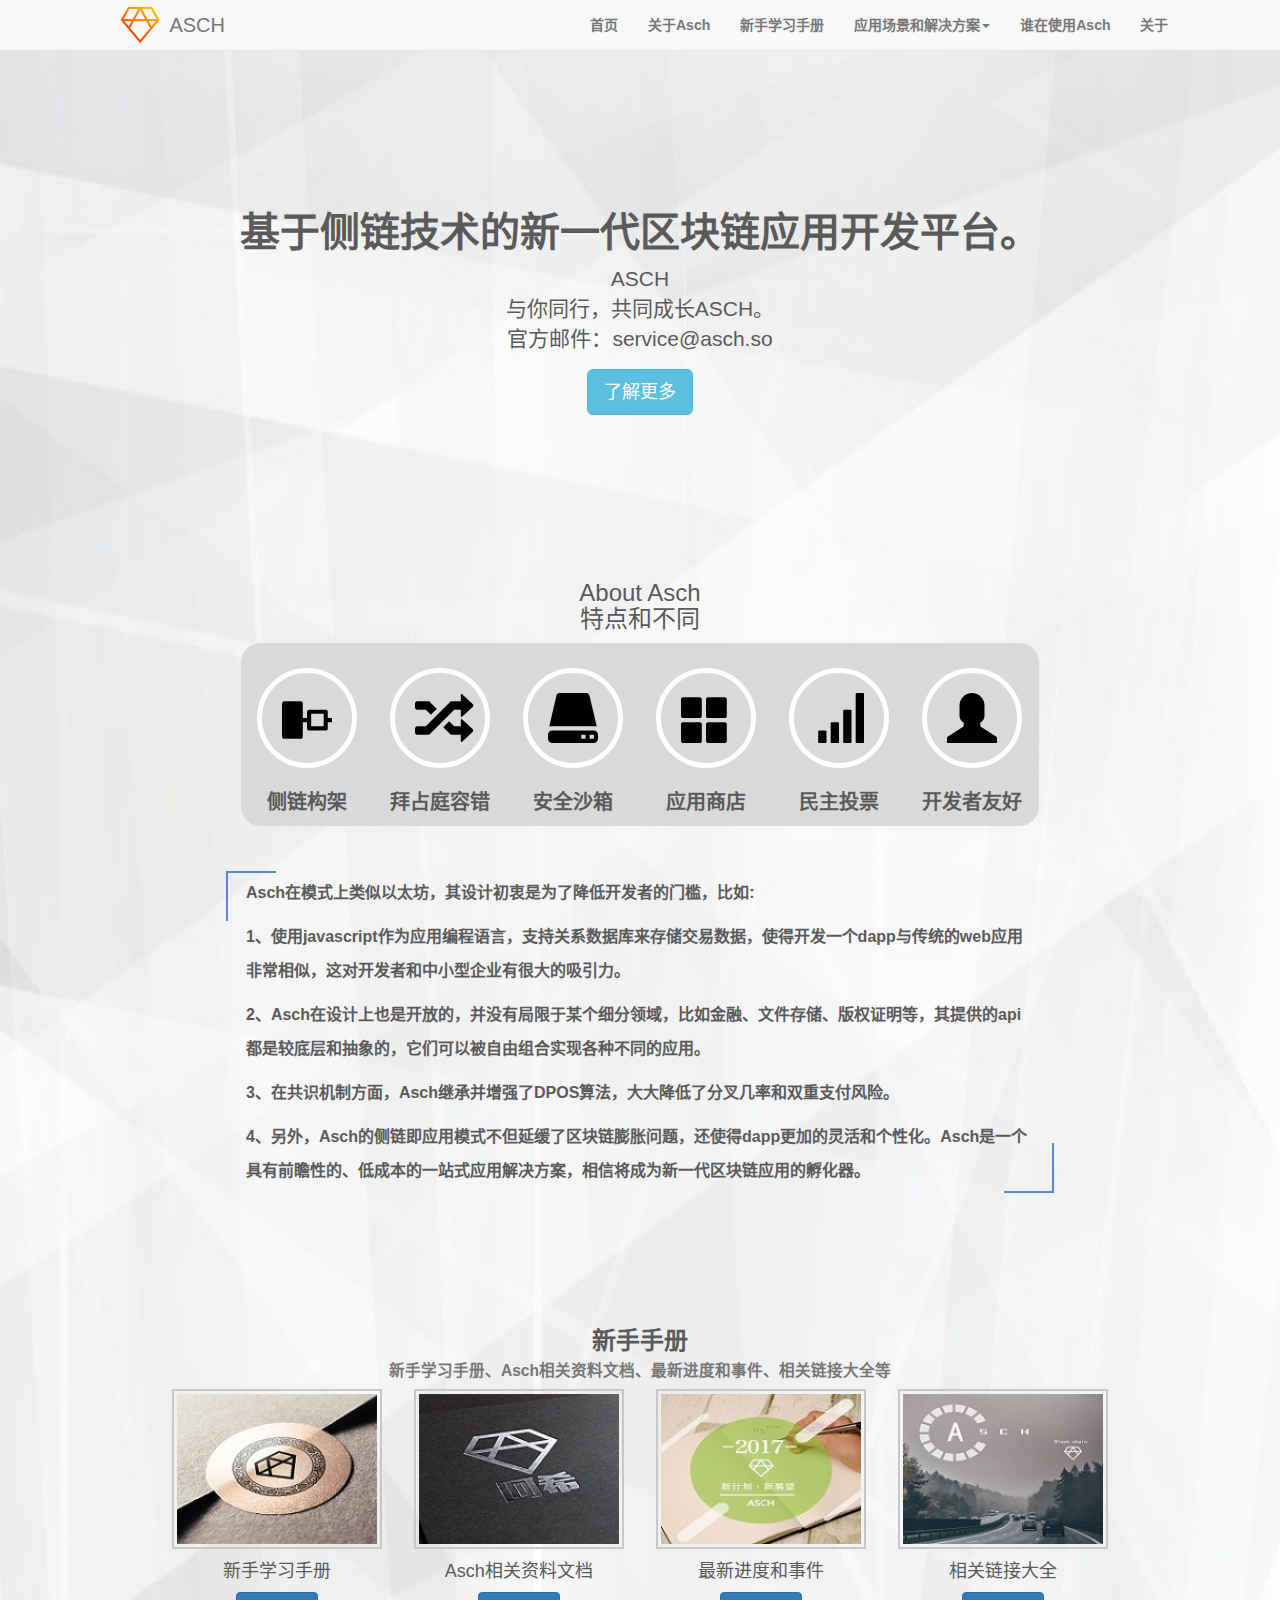
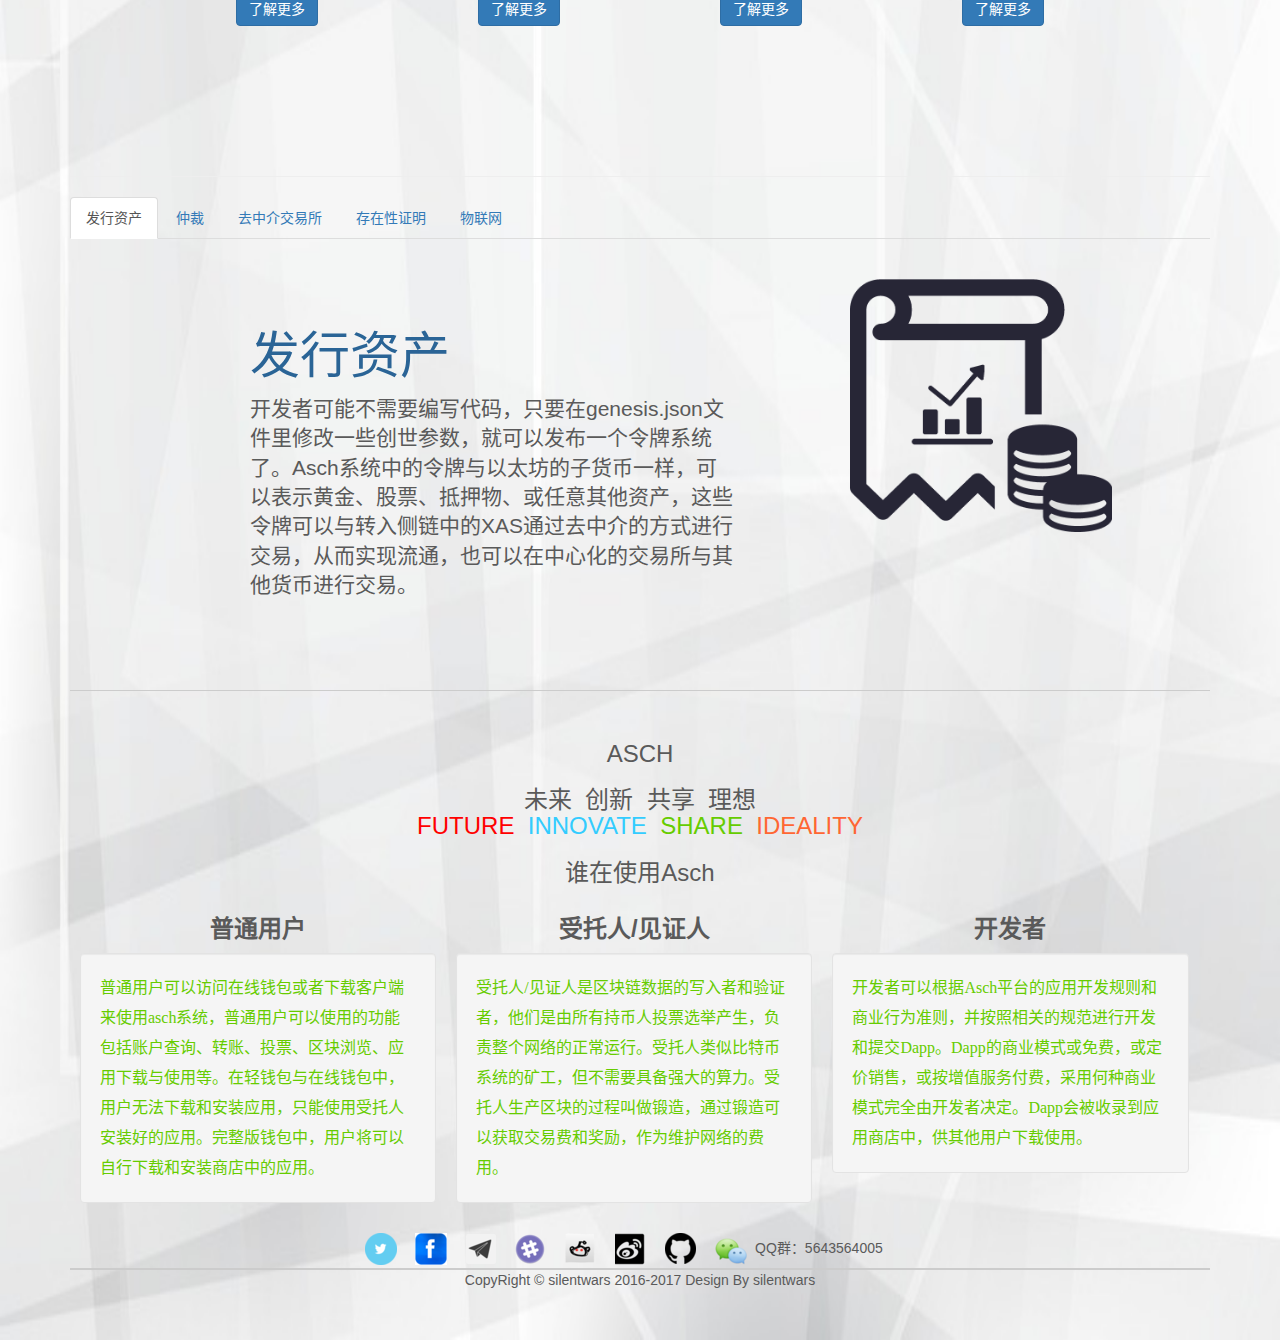
==== index.html @ 8ae9f94c "d" ====
<!DOCTYPE html>
<html lang="zh-CN">
<head>
	<meta charset="utf-8">
	<meta http-equiv="X-UA-Compatible" content="IE=edge">
	<!-- 上述3个meta标签*必须*放在最前面，任何其他内容都*必须*跟随其后！ -->
	<title>ASCH</title>

	<!-- Bootstrap -->
	<link href="css/bootstrap.min.css" rel="stylesheet">
	<link rel="stylesheet" type="text/css" href="css/mains.css">

	<!-- HTML5 shim and Respond.js for IE8 support of HTML5 elements and media queries -->
	<!-- WARNING: Respond.js doesn't work if you view the page via file:// -->
      <!--[if lt IE 9]>
      <script src="js/html5shiv.min.js"></script>
      <script src="js/respond.min.js"></script>
      <![endif]-->
      <body>
      	<!--顶部导航-->
      	<nav class="navbar navbar-default navbar-fixed-top" role="navigation" id="menu-nav">
      		<div class="container">
      			<div class="navbar-header">
      				<button type="button" class="navbar-toggle" data-toggle="collapse" data-target=".navbar-collapse">
      					<span class="sr-only">切换导航</span>
      					<span class="icon-bar"></span>
      					<span class="icon-bar"></span>
      					<span class="icon-bar"></span>
      				</button>
      				<a class="navbar-brand" href="#"><span>ASCH</span></a>
      			</div>
      			<div class="navbar-collapse collapse">
      				<ul class="nav navbar-nav pull-left">
      					<li><a href="#home-page">首页</a></li>
      					<li><a href="#about-Asch">关于Asch</a></li>
      					<li><a href="#works">新手学习手册</a></li>
      					<li class="dropdown" id="demo-navbar">
      						<a href="#" class="dropdown-toggle" data-toggle="dropdown">应用场景和解决方案<span class="caret"></span></a>
      						<ul class="dropdown-menu" role="menu">
      							<li><a href="#tab-assets" data-tab="tab-assets">发行资产</a></li>
      							<li><a href="#tab-arbitration" data-tab="tab-arbitration">仲裁</a></li>
      							<li><a href="#tab-exchange" data-tab="tab-exchange">去中介交易所</a></li>
      							<li><a href="#tab-proof" data-tab="tab-proof">存在性证明</a></li>
                    <li><a href="#tab-things" data-tab="tab-things">物联网</a></li>
      						</ul>
      					</li>
      					<li><a href="#contact">谁在使用Asch</a></li>
      					<li><a style="cursor: pointer;" class="modal" data-target="#about-modal" data-toggle="modal">关于</a></li>
      				</ul>
      			</div>
      		</div>
      	</nav>

      	<div class="jumbotron" id="home-page">
      		<h1 style="font-size: 40px;font-weight: bold;">基于侧链技术的新一代区块链应用开发平台。</h1>
      		<p>ASCH<br>与你同行，共同成长ASCH。<br>官方邮件：service@asch.so</p>
      		<p><a class="btn btn-lg btn-info" href="Asch document data.html" role="button">了解更多</a></p>
      	</div>

      	<div class="container summary">
      		<!--about me-->
      		<div class="about_Asch" id="about-Asch">
      			<h3>About Asch<br>特点和不同</h3>
      			<div class="row row_style">
      				<div style="height: 25px"></div>
      				<div class="col-md-2">
      					<div class="gly">
      						<a class="gly_icon" class="modal" data-target="#about-side-chain" data-toggle="modal">
      							<span class="glyphicon  glyphicon-object-align-horizontal"></span>
      						</a>
      					</div>
      					<p class="explain_left">侧链构架</p>
      				</div>
      				<div class="col-md-2">
      					<div class="gly">
      						<a class="gly_icon" class="modal-modal" data-target="#about-wrong" data-toggle="modal" >
      							<span class="glyphicon glyphicon-random"></span>
      						</a>
      					</div>
      					<p class="explain_left">拜占庭容错</p>
      				</div>
      				<div class="col-md-2">
      					<div class="gly">
      						<a class="gly_icon" class="modal-modal" data-target="#about-sandbox" data-toggle="modal">
      							<span class="glyphicon  glyphicon-hdd"></span>
      						</a>
      					</div>
      					<p class="explain_left">安全沙箱</p>
      				</div>

      				<div class="col-md-2">
      					<div class="gly">
      						<a class="gly_icon" class="modal-modal" data-target="#about-store" data-toggle="modal">
      							<span class="glyphicon  glyphicon-th-large"></span>
      						</a>
      					</div>
      					<p class="explain_left">应用商店</p>
      				</div>
              <div class="col-md-2">
                <div class="gly">
                  <a class="gly_icon" class="modal-modal" data-target="#about-vote" data-toggle="modal">
                    <span class="glyphicon  glyphicon-signal"></span>
                  </a>
                </div>
                <p class="explain_left">民主投票</p>
              </div>
              <div class="col-md-2">
                <div class="gly">
                  <a class="gly_icon" class="modal-modal" data-target="#about-friend" data-toggle="modal">
                    <span class="glyphicon  glyphicon-user "></span>
                  </a>
                </div>
                <p class="explain_left">开发者友好</p>
              </div>
      			</div>
      			<div class="row">
                        <div id="about_Asch_info" class="col-md-12">
                      <p>Asch在模式上类似以太坊，其设计初衷是为了降低开发者的门槛，比如:</p>
                      <p>1、使用javascript作为应用编程语言，支持关系数据库来存储交易数据，使得开发一个dapp与传统的web应用非常相似，这对开发者和中小型企业有很大的吸引力。</p>
                      <p>2、Asch在设计上也是开放的，并没有局限于某个细分领域，比如金融、文件存储、版权证明等，其提供的api都是较底层和抽象的，它们可以被自由组合实现各种不同的应用。</p><p>3、在共识机制方面，Asch继承并增强了DPOS算法，大大降低了分叉几率和双重支付风险。</p>
                      <p>4、另外，Asch的侧链即应用模式不但延缓了区块链膨胀问题，还使得dapp更加的灵活和个性化。Asch是一个具有前瞻性的、低成本的一站式应用解决方案，相信将成为新一代区块链应用的孵化器。</p>
                         </div>
                   </div>      			
             </div>


             <div class="row clearfix" id="works">
               <div class="row_p">
                    <h3 class="text-center" style="font-weight: bold;">新手手册<br><small style="font-weight: bold;">新手学习手册、Asch相关资料文档、最新进度和事件、相关链接大全等</small></h3>
              </div>

              <div class="col-md-3">
                    <div class="showLink">
                         <div class="showLink_shadow">
                              <p class="showLink_box_title">新手学习手册</p>
                              <span class="showLink_box_icon">
                                   <a href="#" target="_blank">
                                        <img src="image/demo-link.png" />
                                  </a>
                            </span>					
                      </div>
                      <img class="showLink_img" src="image/box012.jpg" alt="chrome" />
                </div>				
                <h4>新手学习手册</h4>
                <p><a class="btn btn-primary" href="#" role="button" target="_blank">了解更多</a></p>
          </div>

          <div class="col-md-3">
              <div class="showLink">
                   <div class="showLink_shadow">
                        <p class="showLink_box_title">Asch相关资料文档</p>
                        <span class="showLink_box_icon">
                             <a href="#" target="_blank">
                                  <img src="image/demo-link.png" />
                            </a>
                      </span>					
                </div>
                <img class="showLink_img" src="image/box02.jpg" alt="chrome" />
          </div>				
          <h4>Asch相关资料文档</h4>

          <p><a class="btn btn-primary" href="#" role="button" target="_blank">了解更多</a></p>
    </div>
    <div class="col-md-3">
        <div class="showLink">
             <div class="showLink_shadow">
                  <p class="showLink_box_title">最新进度和事件</p>
                  <span class="showLink_box_icon">
                       <a href="#" target="_blank">
                            <img src="image/demo-link.png" />
                      </a>
                </span>                             
          </div>
          <img class="showLink_img" src="image/box03.jpg" alt="chrome" />
    </div>                        
    <h4>最新进度和事件</h4>
    <p><a class="btn btn-primary" href="#" role="button" target="_blank">了解更多</a></p>
</div>


<div class="col-sm-3">
  <div class="showLink">
       <div class="showLink_shadow">
            <p class="showLink_box_title">相关链接大全</p>
            <span class="showLink_box_icon">
                 <a href="#" target="_blank">
                      <img src="image/demo-link.png" />
                </a>
          </span>					
    </div>
    <img class="showLink_img" src="image/box04.jpg" alt="chrome" />
</div>				
<h4>相关链接大全</h4>
<p><a class="btn btn-primary" href="#" role="button" target="_blank">了解更多</a></p>
</div>
</div>
<hr class="divider">

<!--标签页-->
<ul class="nav nav-tabs" role="tablist" id="feature-tab">
   <li class="active"><a href="#tab-assets" role="tab" data-toggle="tab">发行资产</a></li>
   <li><a href="#tab-arbitration" role="tab" data-toggle="tab">仲裁</a></li>
   <li><a href="#tab-exchange" role="tab" data-toggle="tab">去中介交易所</a></li>
   <li><a href="#tab-proof" role="tab" data-toggle="tab">存在性证明</a></li>
   <li><a href="#tab-things" role="tab" data-toggle="tab">物联网</a></li>
</ul>

<div class="tab-content">
   <div class="tab-pane active" id="tab-assets">
        <div class="row feature">
             <div class="col-md-5  col-md-offset-2 feature">
                  <h2 class="feature-heading">发行资产<span
                       class="text-muted"></span></h2>
                       <p class="lead">开发者可能不需要编写代码，只要在genesis.json文件里修改一些创世参数，就可以发布一个令牌系统了。Asch系统中的令牌与以太坊的子货币一样，可以表示黄金、股票、抵押物、或任意其他资产，这些令牌可以与转入侧链中的XAS通过去中介的方式进行交易，从而实现流通，也可以在中心化的交易所与其他货币进行交易。</p>
                 </div>
                 <div class="col-md-3 col-md-offset-1">
                       <img  class="feature-image img-responsive" src="image/assets.png" alt="assets">
                 </div>
           </div>
     </div>
     <div class="tab-pane" id="tab-arbitration">
       <div class="row feature">
            <div class="col-md-3  col-md-offset-2">
                 <img  class="feature-image img-responsive" src="image/arbitration.png" alt="arbitration">
           </div>
           <div class="col-md-5  col-md-offset-1 feature">

                 <h2 class="feature-heading">仲裁<span class="text-muted"></span>
                 </h2>

                 <p class="lead">假设一个买家想跟一个不认识的人进行交易，一般情况下如果交易顺利进行的话，双方都不希望有第三方介入，但是如果某个环节出了问题，比如买家对商品不满意时，他们就希望有一个中间人来做调解。这个中间人可能会要求买卖双方出示一些证据，然后做出判决，比如把钱退还一部分给买家。Asch系统提供的多重签名系列接口可以帮助开发者完成此类应用。</p>
           </div>
     </div>
</div>
<div class="tab-pane" id="tab-exchange">
 <div class="row feature">
      <div class="col-md-5 col-md-offset-2">
           <h2 class="feature-heading">去中介交易所<span class="text-muted"></span></h2>
           <p class="lead">根据是否支持法币，可以分为两种程度的去中介。如果不支持法币，可以实现完全的去中介，如果支持法币，则只能实现半去中介，即法币通过网关出入，但交易信息公开。 完全的去中介交易所又分为两种，一种是点对点的交易，通过Asch系统提供的“原子跨链交易api”来实现。另一种是挂单交易，挂单交易要求卖方从其他区块链转入一定的资产到Asch侧链中，这个转入操作通过父链冻结资产的SPV证明达成。此外，由于关系数据库的支持，利用联表查询和索引功能，可以很容易的实现一个效率不错的撮合引擎。</p>
     </div>
     <div class="col-md-3">
           <img class="feature-img img-responsive" src="image/exchange.png" alt="exchange" />
     </div>
</div>
</div>
<div class="tab-pane" id="tab-proof">
 <div class="row feature">
      <div class="col-md-3 col-md-offset-2">
           <img class="feature-image img-responsive" src="image/proof.png"
           alt="proof">
     </div>
     <div class="col-md-5 col-md-offset-1 feature">
           <h2 class="feature-heading">存在性证明<span class="text-muted"></span>
           </h2>
           <p class="lead">存在性证明可以用于登记文件版权、专利等，其基本原理是将要存储的文件的哈希值存入到Asch的侧链中，以此来证明某个特定文件存在，还可以加上时间戳、当事人的数字签名等元数据，来证明他们是在何时持有这些文件的。这些信息无法伪造、无法篡改，不会暴露数据和隐私，在需要的时候随时可以验证且不依赖第三方机构。</p>
     </div>
</div>
</div>
<div class="tab-pane" id="tab-things">
 <div class="row feature">
      <div class="col-md-3 col-md-offset-2">
           <img class="feature-image img-responsive" src="image/things.png"
           alt="things">
     </div>
     <div class="col-md-5 col-md-offset-1 feature">
           <h2 class="feature-heading">物联网<span class="text-muted"></span>
           </h2>
           <p class="lead">物联网中存在海量的联网设备，很难有一个中央机构来管理所有的设备和各节点的身份。Asch的侧链是一个很好的解决方案，首先，它解决了节点间信任问题，设备间彼此相连形成分布式网络，通过共识算法来保证设备间交易的合法，并且可追踪、可审查、可分析。其次，不同种类的设备可以接入不同的侧链，这是我们前面提到的天然分片机制，避免了总账本的爆炸式增长。</p>
     </div>
</div>
</div>
</div>

<div class="hr_30"></div>
<!--contact me-->
<div class="contact_me clearfix" id="contact">
  <div class="contact_color">
       <h3>ASCH</h3>
       <h3>未来&nbsp;&nbsp;创新&nbsp;&nbsp;共享&nbsp;&nbsp;理想<br><span>FUTURE</span>&nbsp;&nbsp;<span>INNOVATE</span>&nbsp;&nbsp;<span>SHARE</span>&nbsp;&nbsp;<span>IDEALITY</span> </h3>
       <h3>谁在使用Asch</h3>
 </div>
 
 <div class="well_list fl">
        <h3>普通用户</h3>
       <p class="well">普通用户可以访问在线钱包或者下载客户端来使用asch系统，普通用户可以使用的功能包括账户查询、转账、投票、区块浏览、应用下载与使用等。在轻钱包与在线钱包中，用户无法下载和安装应用，只能使用受托人安装好的应用。完整版钱包中，用户将可以自行下载和安装商店中的应用。</p> 
 </div>      
 <div class="well_list fl">
       <h3>受托人/见证人</h3>
       <p class="well">受托人/见证人是区块链数据的写入者和验证者，他们是由所有持币人投票选举产生，负责整个网络的正常运行。受托人类似比特币系统的矿工，但不需要具备强大的算力。受托人生产区块的过程叫做锻造，通过锻造可以获取交易费和奖励，作为维护网络的费用。</p> 
 </div>     
 <div class="well_list fl">
       <h3>开发者</h3>
       <p class="well">开发者可以根据Asch平台的应用开发规则和商业行为准则，并按照相关的规范进行开发和提交Dapp。Dapp的商业模式或免费，或定价销售，或按增值服务付费，采用何种商业模式完全由开发者决定。Dapp会被收录到应用商店中，供其他用户下载使用。</p> 
 </div>    
</div>

<!--弹出框-->
<div class="modal fade" id="about-modal" tabindex="-1" role="dialog" aria-labelledby="modal-label"
aria-hidden="true">
<div class="modal-dialog">
  <div class="modal-content">
       <div class="modal-header">
            <button class="close" type="button" data-dismiss="modal"><span aria-hidden="true">&times;</span><span class="sr-only">关于</span></button>
            <div class="modal-title">关于</div>
      </div>
      <div class="modal-body">
            <p>此页面或网站用于个人对Asch的见解，分享。与北京阿希链科技有限公司无关。</p>
      </div>
      <div class="modal-footer ">
            <button type="button" class="btn btn-primary" data-dismiss="modal">确定</button>
      </div>
</div>
</div>
</div>

<div class="modal fade" id="about-side-chain" tabindex="-1" role="dialog" aria-labelledby="modal-label"
aria-hidden="true">
<div class="modal-dialog">
  <div class="modal-content">
       <div class="modal-header">
            <button class="close" type="button" data-dismiss="modal"><span aria-hidden="true">&times;</span><span class="sr-only">侧链</span></button>
            <div class="modal-title">侧链</div>
      </div>
      <div class="modal-body">
            <p>使用侧链的好处是数据独立，不增加主链负担，避免数据过度膨胀和不可控，实际上是一种天然的分片机制。其次，侧链还可以灵活定制各项区块链参数，如区块间隔、交易费、奖励等</p>
      </div>
      <div class="modal-footer ">
            <button type="button" class="btn btn-primary" data-dismiss="modal">确定</button>
      </div>
</div>
</div>
</div>

<div class="modal fade" id="about-wrong" tabindex="-1" role="dialog" aria-labelledby="modal-label"
aria-hidden="true">
<div class="modal-dialog">
  <div class="modal-content">
       <div class="modal-header">
            <button class="close" type="button" data-dismiss="modal"><span aria-hidden="true">&times;</span><span class="sr-only">拜占庭容错</span></button>
            <div class="modal-title">拜占庭容错</div>
      </div>
      <div class="modal-body">
            <p>Asch系统能够容忍最多1/3的受托人节点同时出错，只要不出现受托人联合作弊或大范围被盗的情况下，交易与区块是不会被回滚的，这使得交易确认的速度可以很快，2次确认就可以满足基本的安全需求，只需要20秒。</p>
      </div>
      <div class="modal-footer ">
            <button type="button" class="btn btn-primary" data-dismiss="modal">确定</button>
      </div>
</div>
</div>
</div>

<div class="modal fade" id="about-sandbox" tabindex="-1" role="dialog" aria-labelledby="modal-label"
aria-hidden="true">
<div class="modal-dialog">
  <div class="modal-content">
       <div class="modal-header">
            <button class="close" type="button" data-dismiss="modal"><span aria-hidden="true">&times;</span><span class="sr-only">安全沙箱</span></button>
            <div class="modal-title">安全沙箱</div>
      </div>
      <div class="modal-body">
            <p>每一个asch节点都能安装多个侧链子系统，而且asch节点的主人无需信任侧链的开发者。这就需要提供一种安全防范的措施。Asch提供的沙箱机制可以防止侧链应用代码盗取节点主人的信息及对服务器造成损害。</p>
      </div>
      <div class="modal-footer ">
            <button type="button" class="btn btn-primary" data-dismiss="modal">确定</button>
      </div>
</div>
</div>
</div>

<div class="modal fade" id="about-store" tabindex="-1" role="dialog" aria-labelledby="modal-label"
aria-hidden="true">
<div class="modal-dialog">
  <div class="modal-content">
       <div class="modal-header">
            <button class="close" type="button" data-dismiss="modal"><span aria-hidden="true">&times;</span><span class="sr-only">应用商店</span></button>
            <div class="modal-title">应用商店</div>
      </div>
      <div class="modal-body">
            <p>开发者提交的应用会被注册到主链上，用户可以在主链钱包中浏览、查看、使用。一个应用需要被受托人下载并安装后才可以使用，受托人可以因此收取一定的运维费用，也可以成为应用的见证人收取其中的交易费。</p>
      </div>
      <div class="modal-footer ">
            <button type="button" class="btn btn-primary" data-dismiss="modal">确定</button>
      </div>
</div>
</div>
</div>

<div class="modal fade" id="about-vote" tabindex="-1" role="dialog" aria-labelledby="modal-label"
aria-hidden="true">
<div class="modal-dialog">
  <div class="modal-content">
       <div class="modal-header">
            <button class="close" type="button" data-dismiss="modal"><span aria-hidden="true">&times;</span><span class="sr-only">民主投票</span></button>
            <div class="modal-title">民主投票</div>
      </div>
      <div class="modal-body">
            <p>主链内置了一套投票系统，目前的区块生产的见证人是用通过这套投票系统产生的，asch系统通过见证人的数量来调整整个网络的去中介程度，可以避免算力攻击和矿池中心化问题。</p>
      </div>
      <div class="modal-footer ">
            <button type="button" class="btn btn-primary" data-dismiss="modal">确定</button>
      </div>
</div>
</div>
</div>

<div class="modal fade" id="about-friend" tabindex="-1" role="dialog" aria-labelledby="modal-label"
aria-hidden="true">
<div class="modal-dialog">
  <div class="modal-content">
       <div class="modal-header">
            <button class="close" type="button" data-dismiss="modal"><span aria-hidden="true">&times;</span><span class="sr-only">开发者友好</span></button>
            <div class="modal-title">开发者友好</div>
      </div>
      <div class="modal-body">
            <p>主链内置了一套投票系统，目前的区块生产的见证人是用通过这套投票系统产生的，asch系统通过见证人的数量来调整整个网络的去中介程度，可以避免算力攻击和矿池中心化问题。</p>
      </div>
      <div class="modal-footer ">
            <button type="button" class="btn btn-primary" data-dismiss="modal">确定</button>
      </div>
</div>
</div>
</div>
<!-- 弹出框结束 -->

<div class="share_link">                       
   <!-- <a href="#"><img src="image/github.svg"></a>
   <a href="#"><img src="image/weibo.svg"></a> -->
         <ul class="clearfix">
              <li><a href="https://twitter.com/AschPlatform" title="twitter" class="link_twitter"></a></li>
              <li><a href="https://www.facebook.com/AschPla/" title="Facebook" class="link_facebook"></a></li>
              <li><a href="https://t.me/joinchat/F5GtMA4R5w1K15O9pFZVeg" title="Telegram" class="link_Telegram"></a></li>
              <li><a href="https://asch-platform.slack.com/ " title="slack" class="link_slack"></a><span></li>
              <li><a href="https://t.me/joinchat/F5GtMA4R5w1K15O9pFZVeg" title="reddit" class="link_reddit"></a></li>
              <li><a href="https://asch-platform.slack.com/ " title="weibo" class="link_weibo"></a><span></li>
              <li><a href="https://t.me/joinchat/F5GtMA4R5w1K15O9pFZVeg" title="github" class="link_github"></a></li>  
              <li><a href="https://t.me/joinchat/F5GtMA4R5w1K15O9pFZVeg" title="wechat" class="link_wechat"></a></li>   
              <li style="width:200px;line-height: 30px">QQ群：5643564005</li>   
        </ul>

</div>

<footer>
   <p class="pull-right"><a href="#"><span class="glyphicon glyphicon-menu-up"></span></a></p>
   <p>CopyRight &copy; silentwars 2016-2017 Design By silentwars</p>
</footer>
</div>

<script src="js/jquery-3.2.1.min.js"></script>
<script src="js/bootstrap.min.js"></script>
<script type="text/javascript">
    $(function(){
         $("#demo-navbar .dropdown-menu a").click(function(){
              var href=$(this).attr("href");
              $("#feature-tab a[href='"+href+"']").tab("show");
        });


         var showLink_shadow=$(".showLink_shadow"),
         showLink_box_title=$(".showLink_box_title"),
         showLink_box_icon=$(".showLink_box_icon");

         $(".showLink").on("mouseenter",function(){
              $(this).find(showLink_shadow).css({display:'block'});
              $(this).find(showLink_box_title).stop().animate({top:10}, 600);
              $(this).find(showLink_box_icon).stop().animate({top:100}, 600);

        });
         $(".showLink").on("mouseleave",function(){
              $(this).find(showLink_shadow).css({display:'none'},600);
              $(this).find(showLink_box_title).stop().animate({top:-60}, 600);
              $(this).find(showLink_box_icon).stop().animate({top:200}, 600);
        });

         var glyphicon_menu_up=$(".glyphicon-menu-up");
         glyphicon_menu_up.on('click',function(){
              $('html,body').animate({scrollTop:0},600);
        });
         $(window).on('scroll',function(){
              if($(window).scrollTop()>$(window).height()){
                   glyphicon_menu_up.fadeIn();

             }else{
                   glyphicon_menu_up.fadeOut();
             }
       });
   });
</script>
</body>
</head>
---- css/mains.css ----
body{
 padding-top: 50px;
 padding-bottom: 40px;
 background:url(images/bg.jpg) center top no-repeat;
 background-size:100% 100%;
 color: #5a5a5a;
}
/*全局变量*/
.hr_30{height: 30px;}
/*清除浮动*/
.clearfix:after{content:"";display:block;clear:both;}
.clearfix{zoom:1;}
.fl{float: left;}
.fr{float: right;}

/* 简介 */
.summary {padding-right: 15px;padding-left: 15px;}
.summary .col-md-4 {margin-bottom: 20px;text-align: center;}

/* 特性 */
.feature {padding: 30px 0;}
.feature-heading {font-size: 50px;color: #2a6496;}
.feature-heading .text-muted {font-size: 28px;}


/* 响应式布局 */
@media (max-width: 768px) {
  .summary {
    padding-right: 3px;
    padding-left: 3px;
  }
  .feature-heading {
    font-size: 34px;
  }
  .feature-heading .text-muted {
    font-size: 22px;
  }
}

/*navbar_brand*/ 
.navbar-header .navbar-brand{
  text-align:right; 
  width:170px;
  background: url(images/Asch.png) center no-repeat;
  margin-right:350px;
  padding:15px 0;
  font-size: 20px;
}

/*首页巨幕*/

.jumbotron{
  text-align: center;
  background: none;
  padding: 140px 0 100px;
}

/*导航*/
#works{
  text-align: center;
  margin:0 auto;
  width: 85%;
  padding:70px 0 120px;
}
.showLink{
  width: 206px;
  height: 156px; 
  overflow: hidden; 
  display: inline-block;
  position: relative;
  outline: 2px solid #c7c7c7;
}

.showLink_shadow{
  position: absolute;
  background:rgba(255,192,203,0.9) ;
  width:206px;
  height: 156px;
  display: none;

}
.showLink_img{width: 200px;
  height: 150px;
  margin-top:3px;
}
.showLink_box_title{position: absolute;
  text-align: center;
  padding:20px 0;left:0;
  right:0;
  top:-60px;
  font-size: 20px;
}
.showLink_box_icon{
  position: absolute;
  top:200px;
  left:50%;
  margin:-28px;
}

.navbar-nav li a{font-weight: bold;} 
.navbar-nav li:hover{background:#eeebeb;}

/* about asch*/
.about_Asch{margin:0 auto; position: relative;width: 70%;}
.about_Asch .row_style{background: #d9d9d9;border-radius: 20px;margin:0 auto;overflow: hidden;text-align: center;}
.about_Asch h3{text-align: center;}
.gly{margin-bottom:20px;}
.gly_icon{width:100px;height: 100px;display: inline-block;border:5px solid #FFF;border-radius: 100px;}
.col-md-3 p{padding:0;font-size: 16px;font-style: normal;font-weight: bold;color:#000;}
.glyphicon{font-size: 50px;color:#000;margin-top:20px;}
.slash{display: inline-block;content: "";background: green; height: 2px; width: 90px; -webkit-transform: rotate(-30deg);transform: rotate(-30deg);}
.explain_left{font-size: 20px;font-weight: bold;}
.gly_icon:hover{
  background: radial-gradient(center,#FFF,#bfbfbf);
  background: -webkit-radial-gradient(center,#FFF,#bfbfbf);
  background: -o-radial-gradient(center,#FFF,#bfbfbf);
  background:-moz-radial-gradient(center,#FFF,#bfbfbf);
  border:5px solid #eeecec;
  transition: 1s;}

  #about_Asch_info{
    width: 100%;
    clear: both;
    position: relative;
    margin:45px auto;
  }
  #about_Asch_info:before{
    top:0;
    left: 0;
    border-top: 2px solid #5686D6;
    border-left: 2px solid #5686D6;   
  }
  #about_Asch_info:after{
    bottom:0;
    right: 0;
    border-bottom: 2px solid #5686D6;
    border-right: 2px solid #5686D6;
  }
  #about_Asch_info:before,#about_Asch_info:after{ 
    position: absolute;
    width: 50px;
    display: inline-block;
    height: 50px;
    content: "";
  }
  #about_Asch_info p{
    padding:5px;
    margin: 0;
    line-height: 34px;
    font-size:16px;
    font-weight: bold;
  }

  .tab-content{border-bottom:1px solid #CCC;}
  .tab-content .tab-pane{padding:10px 0 10px;}   

  /*use asch*/
  .contact_me{line-height: 24px;padding:0 0 10px 0;}
  .contact_color{text-align: center;}
  .contact_color span:nth-child(2){color:#f00;}
  .contact_color span:nth-child(3){color:#3cf;}
  .contact_color span:nth-child(4){color:#6c0;}
  .contact_color span:nth-child(5){color:#f63;}
  .well_list{width:33%;margin:0px auto;padding:10px 10px 0;}
  .well_list p{font-size: 16px;font-style: normal;font-family: "微软雅黑";line-height:30px;color:#6c0;}
  .well_list h3{padding:10px 0;margin:0;text-align: center;font-weight: bold;}
  /*asch链接*/ 
  .share_link ul{width: 57%;margin:0 auto;}
  .share_link ul li{float: left;width:50px;display: inline-block;overflow: hidden;}
  .share_link ul li a{background: url(../image/share06.png) 10px 0 no-repeat ;color: #999;
   display: block;
   font-size: 16px;
   line-height: 26px;
   height: 35px;
   overflow: hidden;
 }
 .link_twitter:hover{background-position: 10px -50px;}
 .share_link a.link_facebook{background-position: 10px -100px;}
 .share_link a.link_facebook:hover{background-position: 10px -150px;}
 .share_link a.link_Telegram{background-position: 10px -200px;}
 .share_link a.link_Telegram:hover{background-position: 10px -250px;}
 .share_link a.link_slack{background-position: 10px -300px;}
 .share_link a.link_slack:hover{background-position: 10px -350px;}
  .share_link a.link_reddit{background-position: 10px -400px;}
 .share_link a.link_reddit:hover{background-position: 10px -448px;}
  .share_link a.link_weibo{background-position: 10px -501px;}
 .share_link a.link_weibo:hover{background-position: 10px -554px;}
  .share_link a.link_github{background-position: 10px -607px;}
 .share_link a.link_github:hover{background-position: 10px -662px;}
   .share_link a.link_wechat{background-position: 10px -707px;}
 .share_link a.link_wechat:hover{background-position: 10px -750px;}



 /*footer*/
 footer{border-top: 2px solid #CCC;text-align: center;}
 footer .glyphicon-menu-up{font-size: 30px;padding:10px;border-radius: 50px;background: #CCC;position: fixed;top:510px;display: none;}
 footer .glyphicon-menu-up:hover{background: #FFFFFF;}
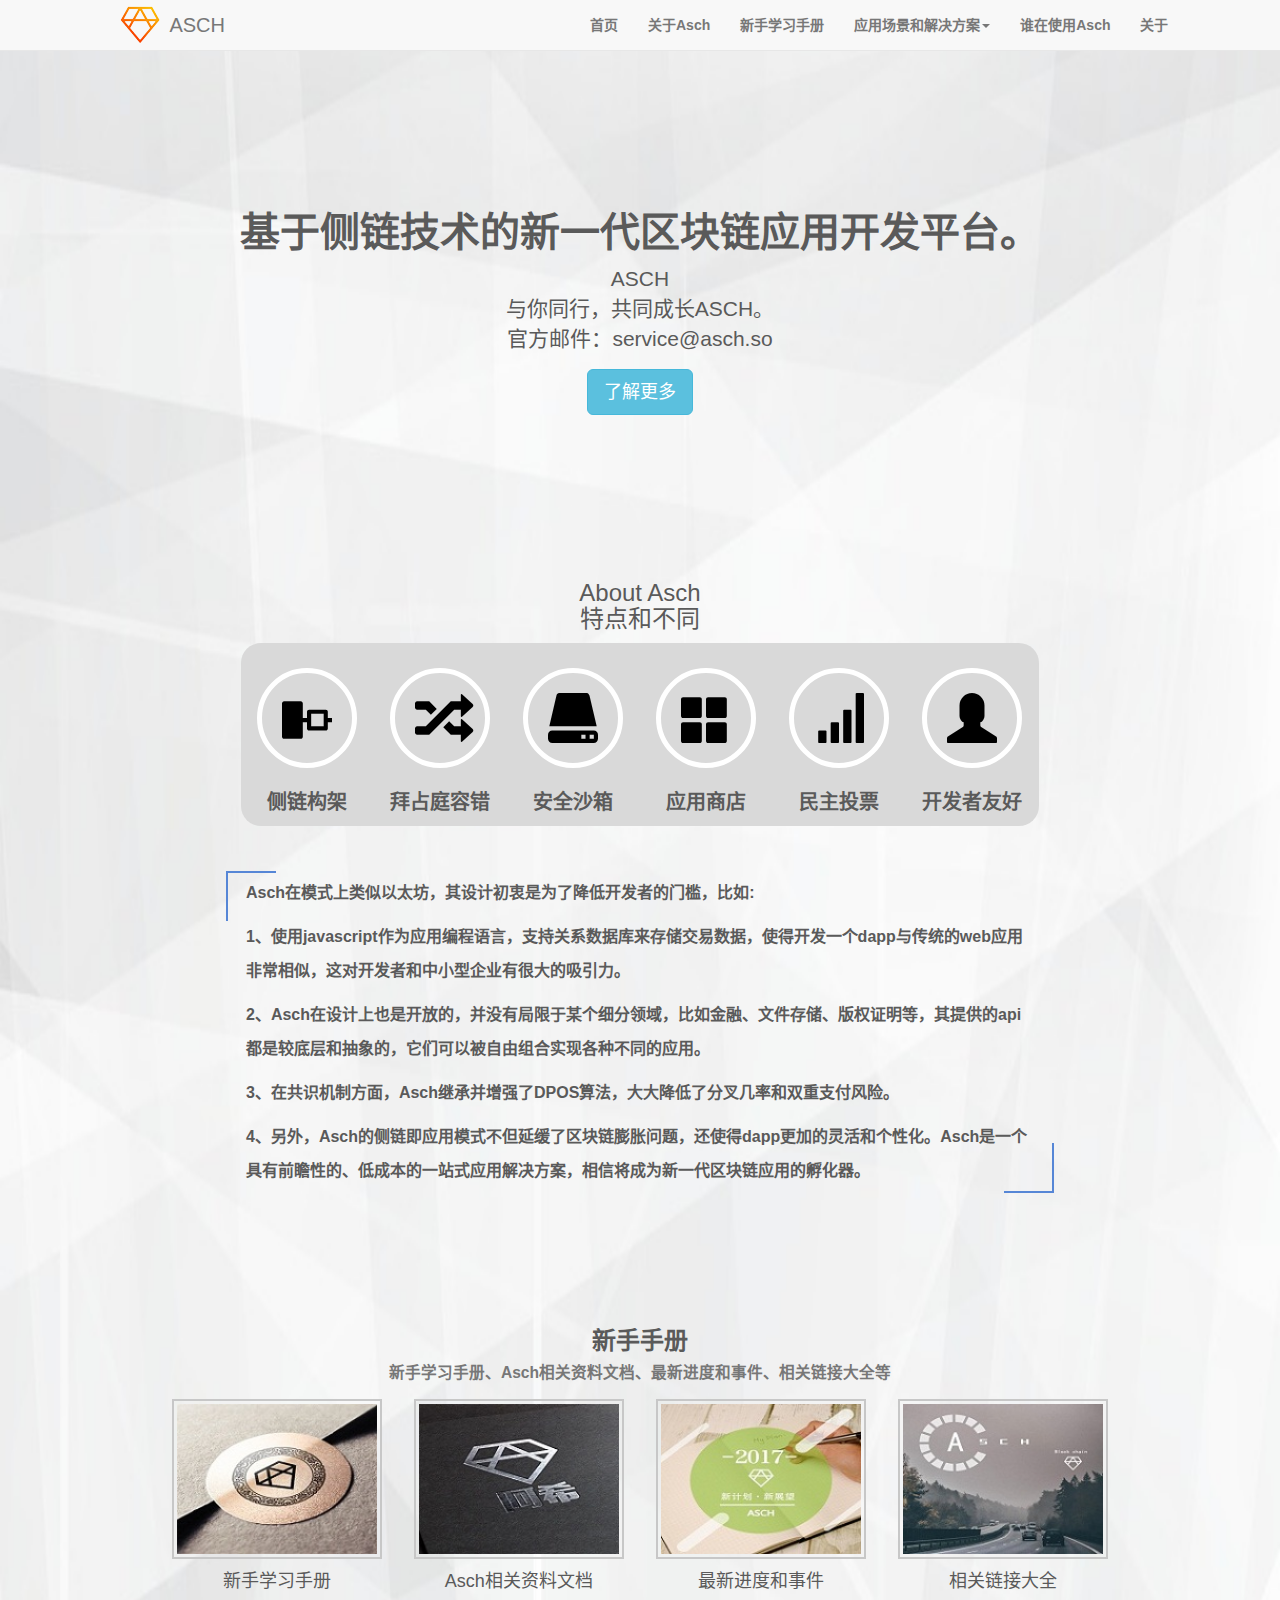
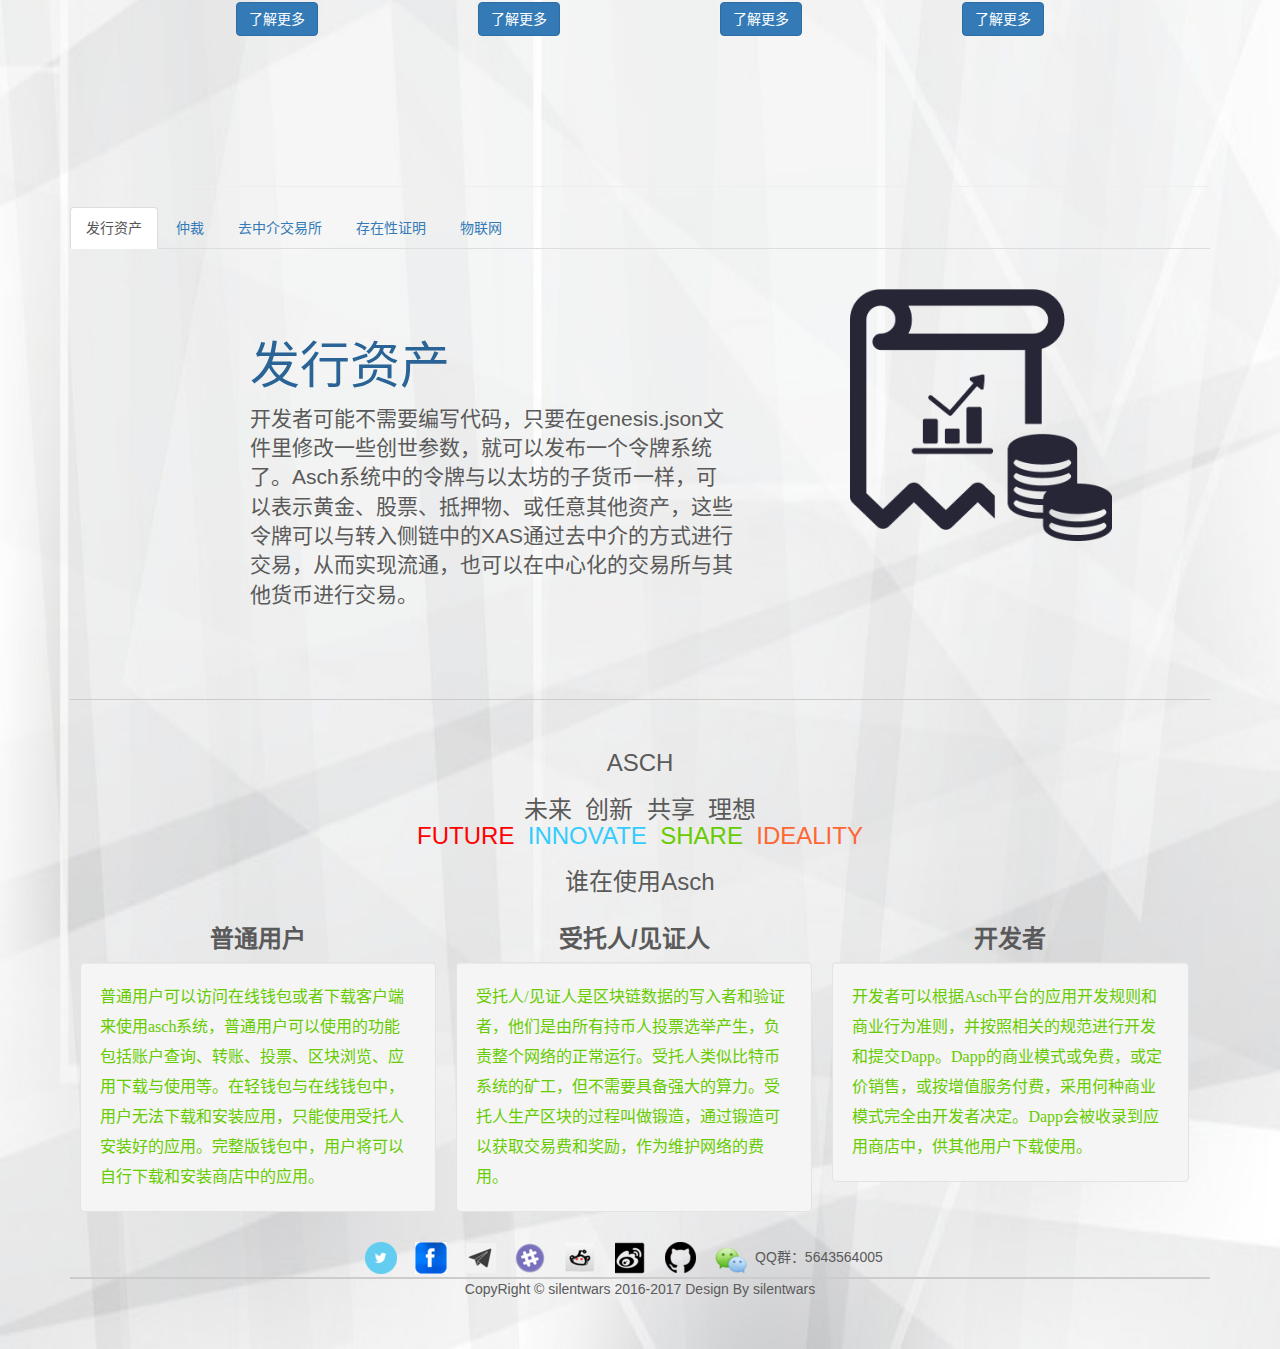
==== commit 7769e245: "d" ====
--- a/index.html
+++ b/index.html
@@ -1,102 +1,102 @@
 <!DOCTYPE html>
 <html lang="zh-CN">
 <head>
-	<meta charset="utf-8">
-	<meta http-equiv="X-UA-Compatible" content="IE=edge">
-	<!-- 上述3个meta标签*必须*放在最前面，任何其他内容都*必须*跟随其后！ -->
-	<title>ASCH</title>
-
-	<!-- Bootstrap -->
-	<link href="css/bootstrap.min.css" rel="stylesheet">
-	<link rel="stylesheet" type="text/css" href="css/mains.css">
-
-	<!-- HTML5 shim and Respond.js for IE8 support of HTML5 elements and media queries -->
-	<!-- WARNING: Respond.js doesn't work if you view the page via file:// -->
+  <meta charset="utf-8">
+  <meta http-equiv="X-UA-Compatible" content="IE=edge">
+  <!-- 上述3个meta标签*必须*放在最前面，任何其他内容都*必须*跟随其后！ -->
+  <title>ASCH</title>
+
+  <!-- Bootstrap -->
+  <link href="css/bootstrap.min.css" rel="stylesheet">
+  <link rel="stylesheet" type="text/css" href="css/mains.css">
+
+  <!-- HTML5 shim and Respond.js for IE8 support of HTML5 elements and media queries -->
+  <!-- WARNING: Respond.js doesn't work if you view the page via file:// -->
       <!--[if lt IE 9]>
       <script src="js/html5shiv.min.js"></script>
       <script src="js/respond.min.js"></script>
       <![endif]-->
       <body>
-      	<!--顶部导航-->
-      	<nav class="navbar navbar-default navbar-fixed-top" role="navigation" id="menu-nav">
-      		<div class="container">
-      			<div class="navbar-header">
-      				<button type="button" class="navbar-toggle" data-toggle="collapse" data-target=".navbar-collapse">
-      					<span class="sr-only">切换导航</span>
-      					<span class="icon-bar"></span>
-      					<span class="icon-bar"></span>
-      					<span class="icon-bar"></span>
-      				</button>
-      				<a class="navbar-brand" href="#"><span>ASCH</span></a>
-      			</div>
-      			<div class="navbar-collapse collapse">
-      				<ul class="nav navbar-nav pull-left">
-      					<li><a href="#home-page">首页</a></li>
-      					<li><a href="#about-Asch">关于Asch</a></li>
-      					<li><a href="#works">新手学习手册</a></li>
-      					<li class="dropdown" id="demo-navbar">
-      						<a href="#" class="dropdown-toggle" data-toggle="dropdown">应用场景和解决方案<span class="caret"></span></a>
-      						<ul class="dropdown-menu" role="menu">
-      							<li><a href="#tab-assets" data-tab="tab-assets">发行资产</a></li>
-      							<li><a href="#tab-arbitration" data-tab="tab-arbitration">仲裁</a></li>
-      							<li><a href="#tab-exchange" data-tab="tab-exchange">去中介交易所</a></li>
-      							<li><a href="#tab-proof" data-tab="tab-proof">存在性证明</a></li>
+        <!--顶部导航-->
+        <nav class="navbar navbar-default navbar-fixed-top" role="navigation" id="menu-nav">
+          <div class="container">
+            <div class="navbar-header">
+              <button type="button" class="navbar-toggle" data-toggle="collapse" data-target=".navbar-collapse">
+                <span class="sr-only">切换导航</span>
+                <span class="icon-bar"></span>
+                <span class="icon-bar"></span>
+                <span class="icon-bar"></span>
+              </button>
+              <a class="navbar-brand" href="#"><span>ASCH</span></a>
+            </div>
+            <div class="navbar-collapse collapse">
+              <ul class="nav navbar-nav pull-left">
+                <li><a href="#home-page">首页</a></li>
+                <li><a href="#about-Asch">关于Asch</a></li>
+                <li><a href="#works">新手学习手册</a></li>
+                <li class="dropdown" id="demo-navbar">
+                  <a href="#" class="dropdown-toggle" data-toggle="dropdown">应用场景和解决方案<span class="caret"></span></a>
+                  <ul class="dropdown-menu" role="menu">
+                    <li><a href="#tab-assets" data-tab="tab-assets">发行资产</a></li>
+                    <li><a href="#tab-arbitration" data-tab="tab-arbitration">仲裁</a></li>
+                    <li><a href="#tab-exchange" data-tab="tab-exchange">去中介交易所</a></li>
+                    <li><a href="#tab-proof" data-tab="tab-proof">存在性证明</a></li>
                     <li><a href="#tab-things" data-tab="tab-things">物联网</a></li>
-      						</ul>
-      					</li>
-      					<li><a href="#contact">谁在使用Asch</a></li>
-      					<li><a style="cursor: pointer;" class="modal" data-target="#about-modal" data-toggle="modal">关于</a></li>
-      				</ul>
-      			</div>
-      		</div>
-      	</nav>
-
-      	<div class="jumbotron" id="home-page">
-      		<h1 style="font-size: 40px;font-weight: bold;">基于侧链技术的新一代区块链应用开发平台。</h1>
-      		<p>ASCH<br>与你同行，共同成长ASCH。<br>官方邮件：service@asch.so</p>
-      		<p><a class="btn btn-lg btn-info" href="Asch document data.html" role="button">了解更多</a></p>
-      	</div>
-
-      	<div class="container summary">
-      		<!--about me-->
-      		<div class="about_Asch" id="about-Asch">
-      			<h3>About Asch<br>特点和不同</h3>
-      			<div class="row row_style">
-      				<div style="height: 25px"></div>
-      				<div class="col-md-2">
-      					<div class="gly">
-      						<a class="gly_icon" class="modal" data-target="#about-side-chain" data-toggle="modal">
-      							<span class="glyphicon  glyphicon-object-align-horizontal"></span>
-      						</a>
-      					</div>
-      					<p class="explain_left">侧链构架</p>
-      				</div>
-      				<div class="col-md-2">
-      					<div class="gly">
-      						<a class="gly_icon" class="modal-modal" data-target="#about-wrong" data-toggle="modal" >
-      							<span class="glyphicon glyphicon-random"></span>
-      						</a>
-      					</div>
-      					<p class="explain_left">拜占庭容错</p>
-      				</div>
-      				<div class="col-md-2">
-      					<div class="gly">
-      						<a class="gly_icon" class="modal-modal" data-target="#about-sandbox" data-toggle="modal">
-      							<span class="glyphicon  glyphicon-hdd"></span>
-      						</a>
-      					</div>
-      					<p class="explain_left">安全沙箱</p>
-      				</div>
-
-      				<div class="col-md-2">
-      					<div class="gly">
-      						<a class="gly_icon" class="modal-modal" data-target="#about-store" data-toggle="modal">
-      							<span class="glyphicon  glyphicon-th-large"></span>
-      						</a>
-      					</div>
-      					<p class="explain_left">应用商店</p>
-      				</div>
-              <div class="col-md-2">
+                  </ul>
+                </li>
+                <li><a href="#contact">谁在使用Asch</a></li>
+                <li><a style="cursor: pointer;" class="modal" data-target="#about-modal" data-toggle="modal">关于</a></li>
+              </ul>
+            </div>
+          </div>
+        </nav>
+
+        <div class="jumbotron" id="home-page">
+          <h1 style="font-size: 40px;font-weight: bold;">基于侧链技术的新一代区块链应用开发平台。</h1>
+          <p>ASCH<br>与你同行，共同成长ASCH。<br>官方邮件：service@asch.so</p>
+          <p><a class="btn btn-lg btn-info" href="Asch document data.html" role="button">了解更多</a></p>
+        </div>
+
+        <div class="container summary">
+          <!--about me-->
+          <div class="about_Asch" id="about-Asch">
+            <h3>About Asch<br>特点和不同</h3>
+            <div class="row row_style">
+              <div style="height: 25px"></div>
+              <div class="col-sm-2">
+                <div class="gly">
+                  <a class="gly_icon" class="modal" data-target="#about-side-chain" data-toggle="modal">
+                    <span class="glyphicon  glyphicon-object-align-horizontal"></span>
+                  </a>
+                </div>
+                <p class="explain_left">侧链构架</p>
+              </div>
+              <div class="col-sm-2">
+                <div class="gly">
+                  <a class="gly_icon" class="modal-modal" data-target="#about-wrong" data-toggle="modal" >
+                    <span class="glyphicon glyphicon-random"></span>
+                  </a>
+                </div>
+                <p class="explain_left">拜占庭容错</p>
+              </div>
+              <div class="col-sm-2">
+                <div class="gly">
+                  <a class="gly_icon" class="modal-modal" data-target="#about-sandbox" data-toggle="modal">
+                    <span class="glyphicon  glyphicon-hdd"></span>
+                  </a>
+                </div>
+                <p class="explain_left">安全沙箱</p>
+              </div>
+
+              <div class="col-sm-2">
+                <div class="gly">
+                  <a class="gly_icon" class="modal-modal" data-target="#about-store" data-toggle="modal">
+                    <span class="glyphicon  glyphicon-th-large"></span>
+                  </a>
+                </div>
+                <p class="explain_left">应用商店</p>
+              </div>
+              <div class="col-sm-2">
                 <div class="gly">
                   <a class="gly_icon" class="modal-modal" data-target="#about-vote" data-toggle="modal">
                     <span class="glyphicon  glyphicon-signal"></span>
@@ -104,7 +104,7 @@
                 </div>
                 <p class="explain_left">民主投票</p>
               </div>
-              <div class="col-md-2">
+              <div class="col-sm-2">
                 <div class="gly">
                   <a class="gly_icon" class="modal-modal" data-target="#about-friend" data-toggle="modal">
                     <span class="glyphicon  glyphicon-user "></span>
@@ -112,56 +112,56 @@
                 </div>
                 <p class="explain_left">开发者友好</p>
               </div>
-      			</div>
-      			<div class="row">
+            </div>
+            <div class="row">
                         <div id="about_Asch_info" class="col-md-12">
                       <p>Asch在模式上类似以太坊，其设计初衷是为了降低开发者的门槛，比如:</p>
                       <p>1、使用javascript作为应用编程语言，支持关系数据库来存储交易数据，使得开发一个dapp与传统的web应用非常相似，这对开发者和中小型企业有很大的吸引力。</p>
                       <p>2、Asch在设计上也是开放的，并没有局限于某个细分领域，比如金融、文件存储、版权证明等，其提供的api都是较底层和抽象的，它们可以被自由组合实现各种不同的应用。</p><p>3、在共识机制方面，Asch继承并增强了DPOS算法，大大降低了分叉几率和双重支付风险。</p>
                       <p>4、另外，Asch的侧链即应用模式不但延缓了区块链膨胀问题，还使得dapp更加的灵活和个性化。Asch是一个具有前瞻性的、低成本的一站式应用解决方案，相信将成为新一代区块链应用的孵化器。</p>
                          </div>
-                   </div>      			
+                   </div>           
              </div>
 
 
              <div class="row clearfix" id="works">
-               <div class="row_p">
-                    <h3 class="text-center" style="font-weight: bold;">新手手册<br><small style="font-weight: bold;">新手学习手册、Asch相关资料文档、最新进度和事件、相关链接大全等</small></h3>
-              </div>
-
-              <div class="col-md-3">
+               <div>
+                    <h3 class="text-center" style="font-weight: bold;">新手手册<br><small style="font-weight: bold;line-height: 36px;">新手学习手册、Asch相关资料文档、最新进度和事件、相关链接大全等</small></h3>
+              </div>
+
+              <div class="col-sm-3">
                     <div class="showLink">
                          <div class="showLink_shadow">
                               <p class="showLink_box_title">新手学习手册</p>
                               <span class="showLink_box_icon">
-                                   <a href="#" target="_blank">
+                                   <a href="Novice learning manual.html" target="_blank">
                                         <img src="image/demo-link.png" />
                                   </a>
-                            </span>					
+                            </span>         
                       </div>
                       <img class="showLink_img" src="image/box012.jpg" alt="chrome" />
-                </div>				
+                </div>        
                 <h4>新手学习手册</h4>
-                <p><a class="btn btn-primary" href="#" role="button" target="_blank">了解更多</a></p>
+                <p><a class="btn btn-primary" href="Novice learning manual.html" role="button" target="_blank">了解更多</a></p>
           </div>
 
-          <div class="col-md-3">
+          <div class="col-sm-3">
               <div class="showLink">
                    <div class="showLink_shadow">
                         <p class="showLink_box_title">Asch相关资料文档</p>
                         <span class="showLink_box_icon">
-                             <a href="#" target="_blank">
+                             <a href="Asch document data.html" target="_blank">
                                   <img src="image/demo-link.png" />
                             </a>
-                      </span>					
+                      </span>         
                 </div>
                 <img class="showLink_img" src="image/box02.jpg" alt="chrome" />
-          </div>				
+          </div>        
           <h4>Asch相关资料文档</h4>
 
-          <p><a class="btn btn-primary" href="#" role="button" target="_blank">了解更多</a></p>
+          <p><a class="btn btn-primary" href="Asch document data.html" role="button" target="_blank">了解更多</a></p>
     </div>
-    <div class="col-md-3">
+    <div class="col-sm-3">
         <div class="showLink">
              <div class="showLink_shadow">
                   <p class="showLink_box_title">最新进度和事件</p>
@@ -186,10 +186,10 @@
                  <a href="#" target="_blank">
                       <img src="image/demo-link.png" />
                 </a>
-          </span>					
+          </span>         
     </div>
     <img class="showLink_img" src="image/box04.jpg" alt="chrome" />
-</div>				
+</div>        
 <h4>相关链接大全</h4>
 <p><a class="btn btn-primary" href="#" role="button" target="_blank">了解更多</a></p>
 </div>
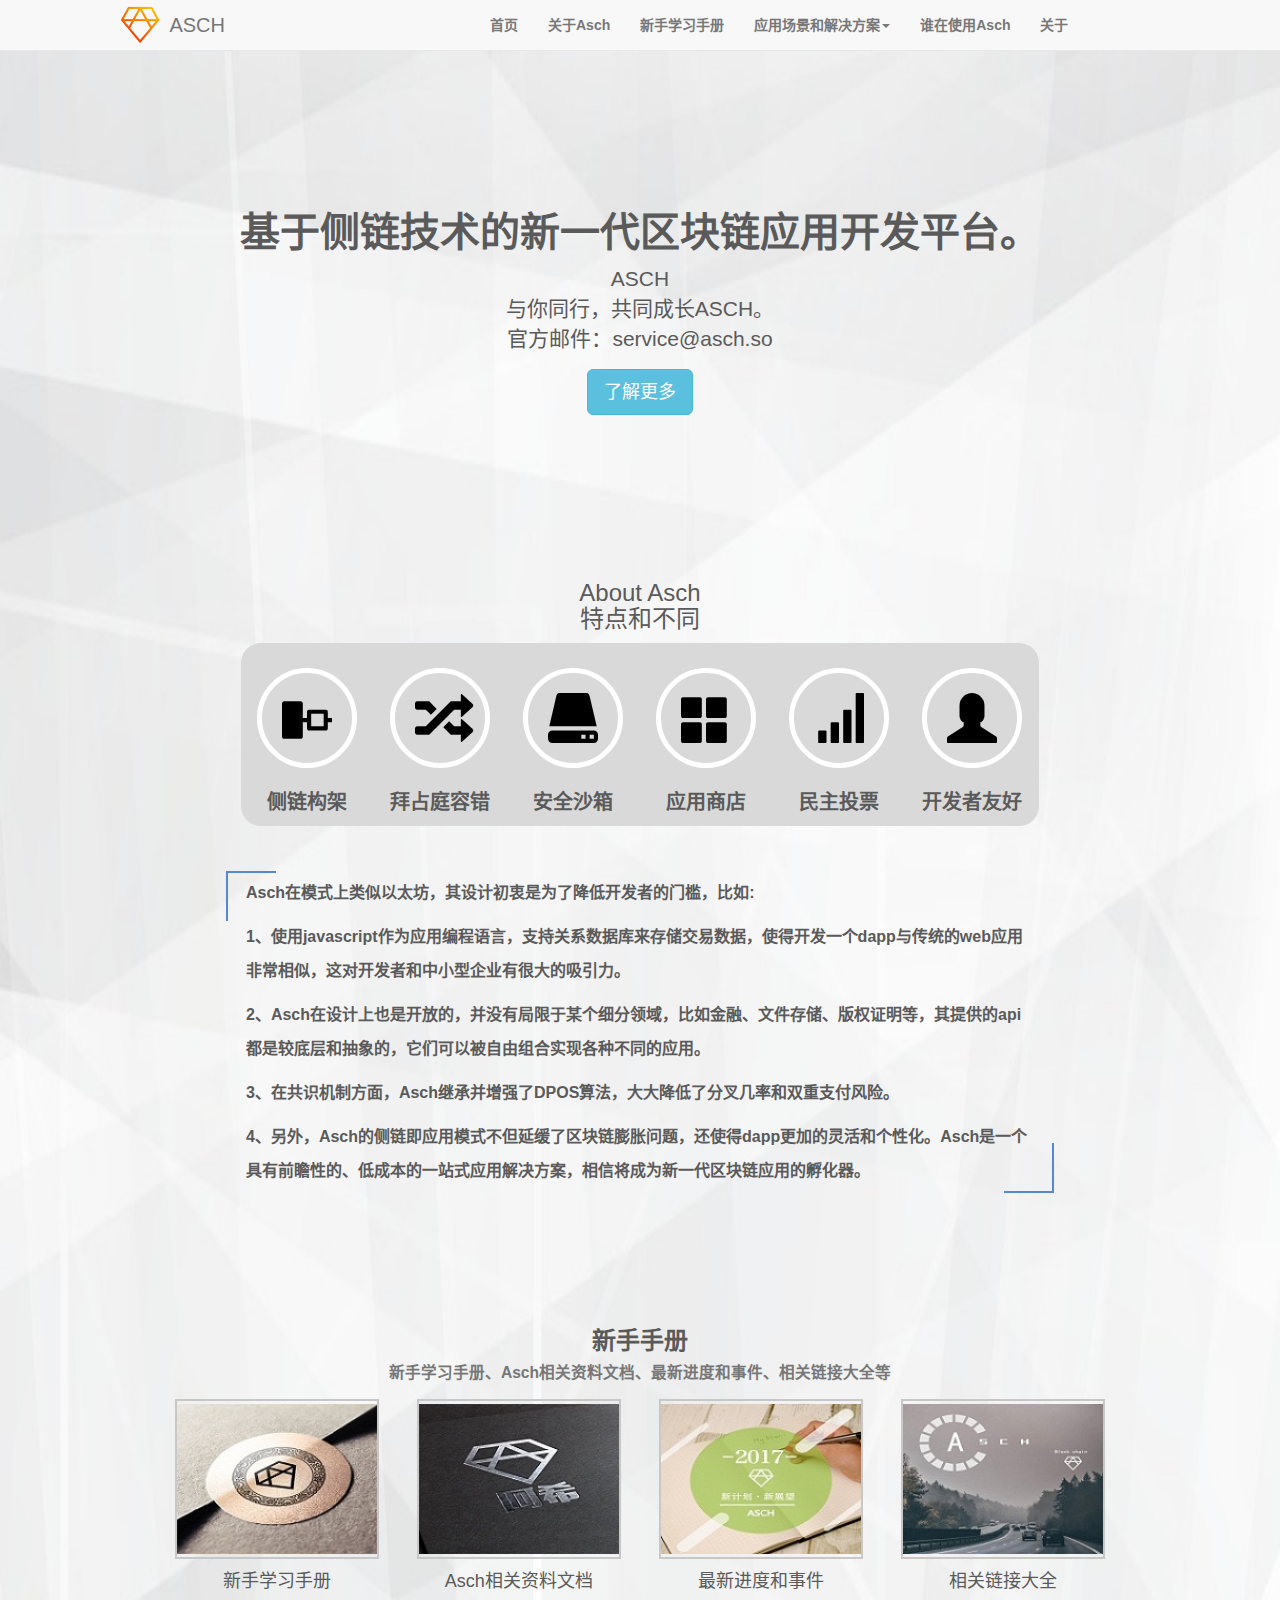
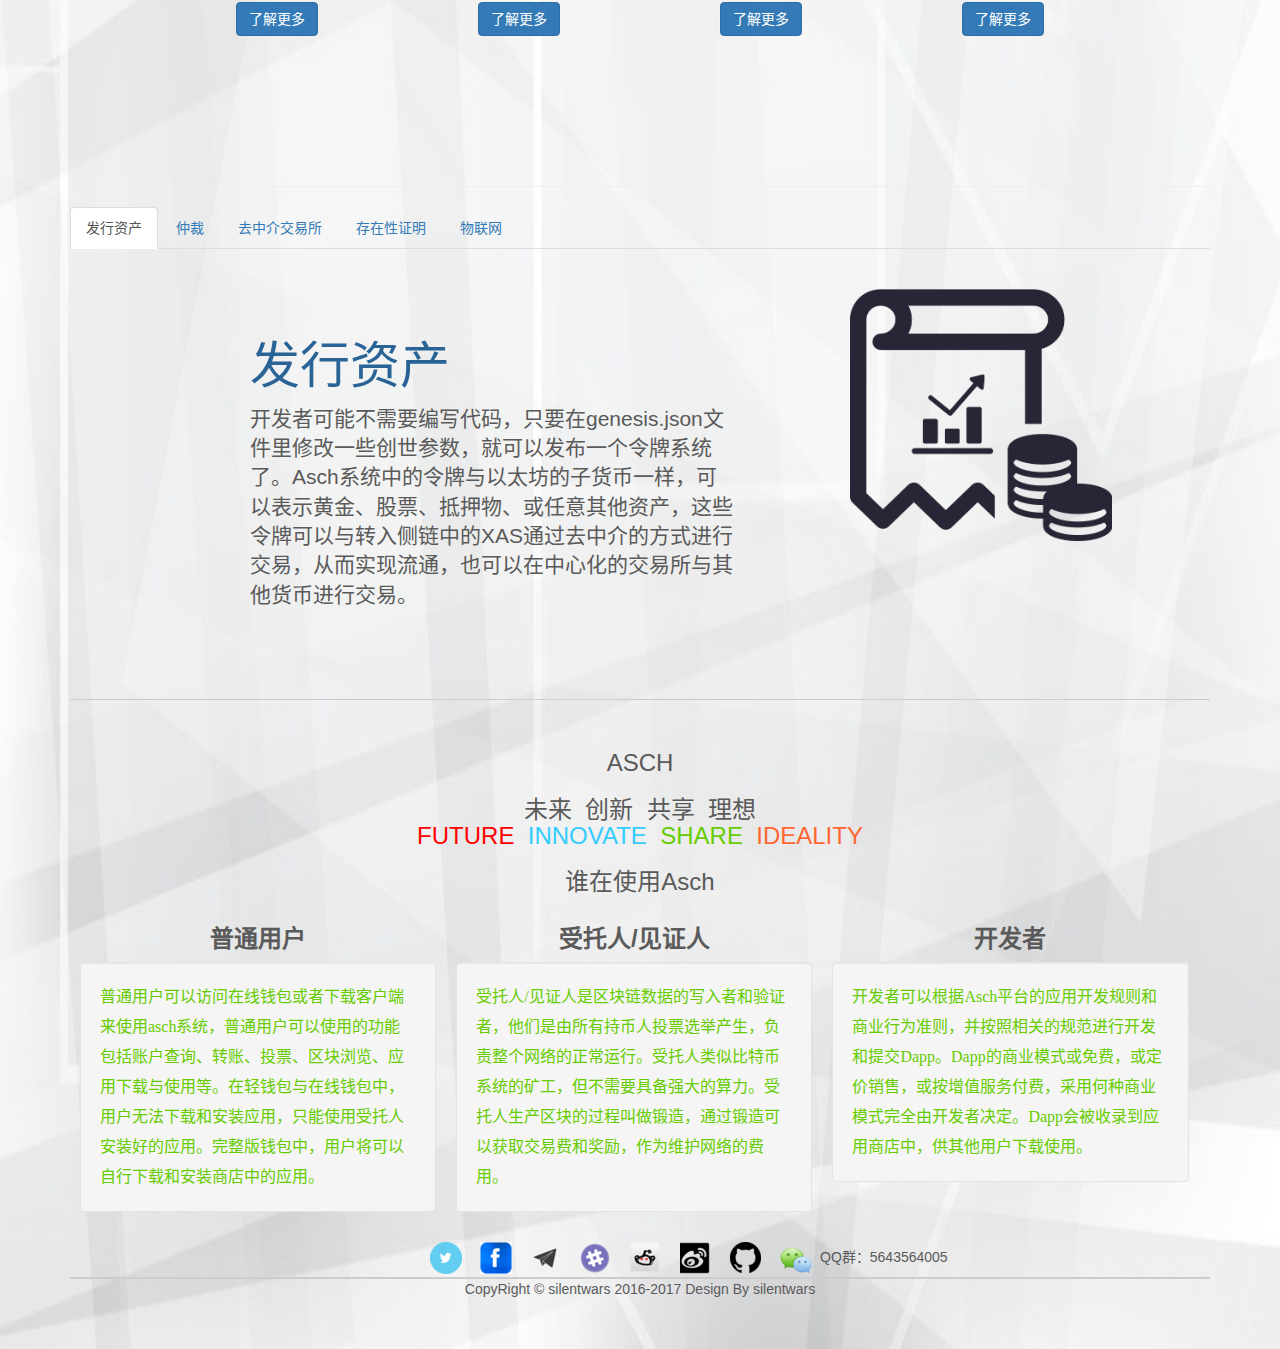
==== commit 130410c6: "ee" ====
--- a/index.html
+++ b/index.html
@@ -63,7 +63,7 @@
             <h3>About Asch<br>特点和不同</h3>
             <div class="row row_style">
               <div style="height: 25px"></div>
-              <div class="col-sm-2">
+              <div class="col-md-2">
                 <div class="gly">
                   <a class="gly_icon" class="modal" data-target="#about-side-chain" data-toggle="modal">
                     <span class="glyphicon  glyphicon-object-align-horizontal"></span>
@@ -71,7 +71,7 @@
                 </div>
                 <p class="explain_left">侧链构架</p>
               </div>
-              <div class="col-sm-2">
+              <div class="col-md-2">
                 <div class="gly">
                   <a class="gly_icon" class="modal-modal" data-target="#about-wrong" data-toggle="modal" >
                     <span class="glyphicon glyphicon-random"></span>
@@ -79,7 +79,7 @@
                 </div>
                 <p class="explain_left">拜占庭容错</p>
               </div>
-              <div class="col-sm-2">
+              <div class="col-md-2">
                 <div class="gly">
                   <a class="gly_icon" class="modal-modal" data-target="#about-sandbox" data-toggle="modal">
                     <span class="glyphicon  glyphicon-hdd"></span>
@@ -88,7 +88,7 @@
                 <p class="explain_left">安全沙箱</p>
               </div>
 
-              <div class="col-sm-2">
+              <div class="col-md-2">
                 <div class="gly">
                   <a class="gly_icon" class="modal-modal" data-target="#about-store" data-toggle="modal">
                     <span class="glyphicon  glyphicon-th-large"></span>
@@ -96,7 +96,7 @@
                 </div>
                 <p class="explain_left">应用商店</p>
               </div>
-              <div class="col-sm-2">
+              <div class="col-md-2">
                 <div class="gly">
                   <a class="gly_icon" class="modal-modal" data-target="#about-vote" data-toggle="modal">
                     <span class="glyphicon  glyphicon-signal"></span>
@@ -104,7 +104,7 @@
                 </div>
                 <p class="explain_left">民主投票</p>
               </div>
-              <div class="col-sm-2">
+              <div class="col-md-2">
                 <div class="gly">
                   <a class="gly_icon" class="modal-modal" data-target="#about-friend" data-toggle="modal">
                     <span class="glyphicon  glyphicon-user "></span>
@@ -129,7 +129,7 @@
                     <h3 class="text-center" style="font-weight: bold;">新手手册<br><small style="font-weight: bold;line-height: 36px;">新手学习手册、Asch相关资料文档、最新进度和事件、相关链接大全等</small></h3>
               </div>
 
-              <div class="col-sm-3">
+              <div class="col-md-3">
                     <div class="showLink">
                          <div class="showLink_shadow">
                               <p class="showLink_box_title">新手学习手册</p>
@@ -145,7 +145,7 @@
                 <p><a class="btn btn-primary" href="Novice learning manual.html" role="button" target="_blank">了解更多</a></p>
           </div>
 
-          <div class="col-sm-3">
+          <div class="col-md-3">
               <div class="showLink">
                    <div class="showLink_shadow">
                         <p class="showLink_box_title">Asch相关资料文档</p>
@@ -161,7 +161,7 @@
 
           <p><a class="btn btn-primary" href="Asch document data.html" role="button" target="_blank">了解更多</a></p>
     </div>
-    <div class="col-sm-3">
+    <div class="col-md-3">
         <div class="showLink">
              <div class="showLink_shadow">
                   <p class="showLink_box_title">最新进度和事件</p>
@@ -178,7 +178,7 @@
 </div>
 
 
-<div class="col-sm-3">
+<div class="col-md-3">
   <div class="showLink">
        <div class="showLink_shadow">
             <p class="showLink_box_title">相关链接大全</p>
@@ -426,7 +426,8 @@
    <!-- <a href="#"><img src="image/github.svg"></a>
    <a href="#"><img src="image/weibo.svg"></a> -->
          <ul class="clearfix">
-              <li><a href="https://twitter.com/AschPlatform" title="twitter" class="link_twitter"></a></li>
+         <div class="share_contant">
+          <li><a href="https://twitter.com/AschPlatform" title="twitter" class="link_twitter"></a></li>
               <li><a href="https://www.facebook.com/AschPla/" title="Facebook" class="link_facebook"></a></li>
               <li><a href="https://t.me/joinchat/F5GtMA4R5w1K15O9pFZVeg" title="Telegram" class="link_Telegram"></a></li>
               <li><a href="https://asch-platform.slack.com/ " title="slack" class="link_slack"></a><span></li>
@@ -434,7 +435,8 @@
               <li><a href="https://asch-platform.slack.com/ " title="weibo" class="link_weibo"></a><span></li>
               <li><a href="https://t.me/joinchat/F5GtMA4R5w1K15O9pFZVeg" title="github" class="link_github"></a></li>  
               <li><a href="https://t.me/joinchat/F5GtMA4R5w1K15O9pFZVeg" title="wechat" class="link_wechat"></a></li>   
-              <li style="width:200px;line-height: 30px">QQ群：5643564005</li>   
+              <li style="width:200px;line-height: 30px">QQ群：5643564005</li> 
+         </div>       
         </ul>
 
 </div>
--- a/css/mains.css
+++ b/css/mains.css
@@ -42,7 +42,7 @@
   text-align:right; 
   width:170px;
   background: url(images/Asch.png) center no-repeat;
-  margin-right:350px;
+  margin-right:250px;
   padding:15px 0;
   font-size: 20px;
 }
@@ -63,7 +63,6 @@
   padding:70px 0 120px;
 }
 .showLink{
-  width: 206px;
   height: 156px; 
   overflow: hidden; 
   display: inline-block;
@@ -165,7 +164,7 @@
   .well_list p{font-size: 16px;font-style: normal;font-family: "微软雅黑";line-height:30px;color:#6c0;}
   .well_list h3{padding:10px 0;margin:0;text-align: center;font-weight: bold;}
   /*asch链接*/ 
-  .share_link ul{width: 57%;margin:0 auto;}
+  .share_link ul{width: 70%;margin:0 auto;margin-left:310px;}
   .share_link ul li{float: left;width:50px;display: inline-block;overflow: hidden;}
   .share_link ul li a{background: url(../image/share06.png) 10px 0 no-repeat ;color: #999;
    display: block;
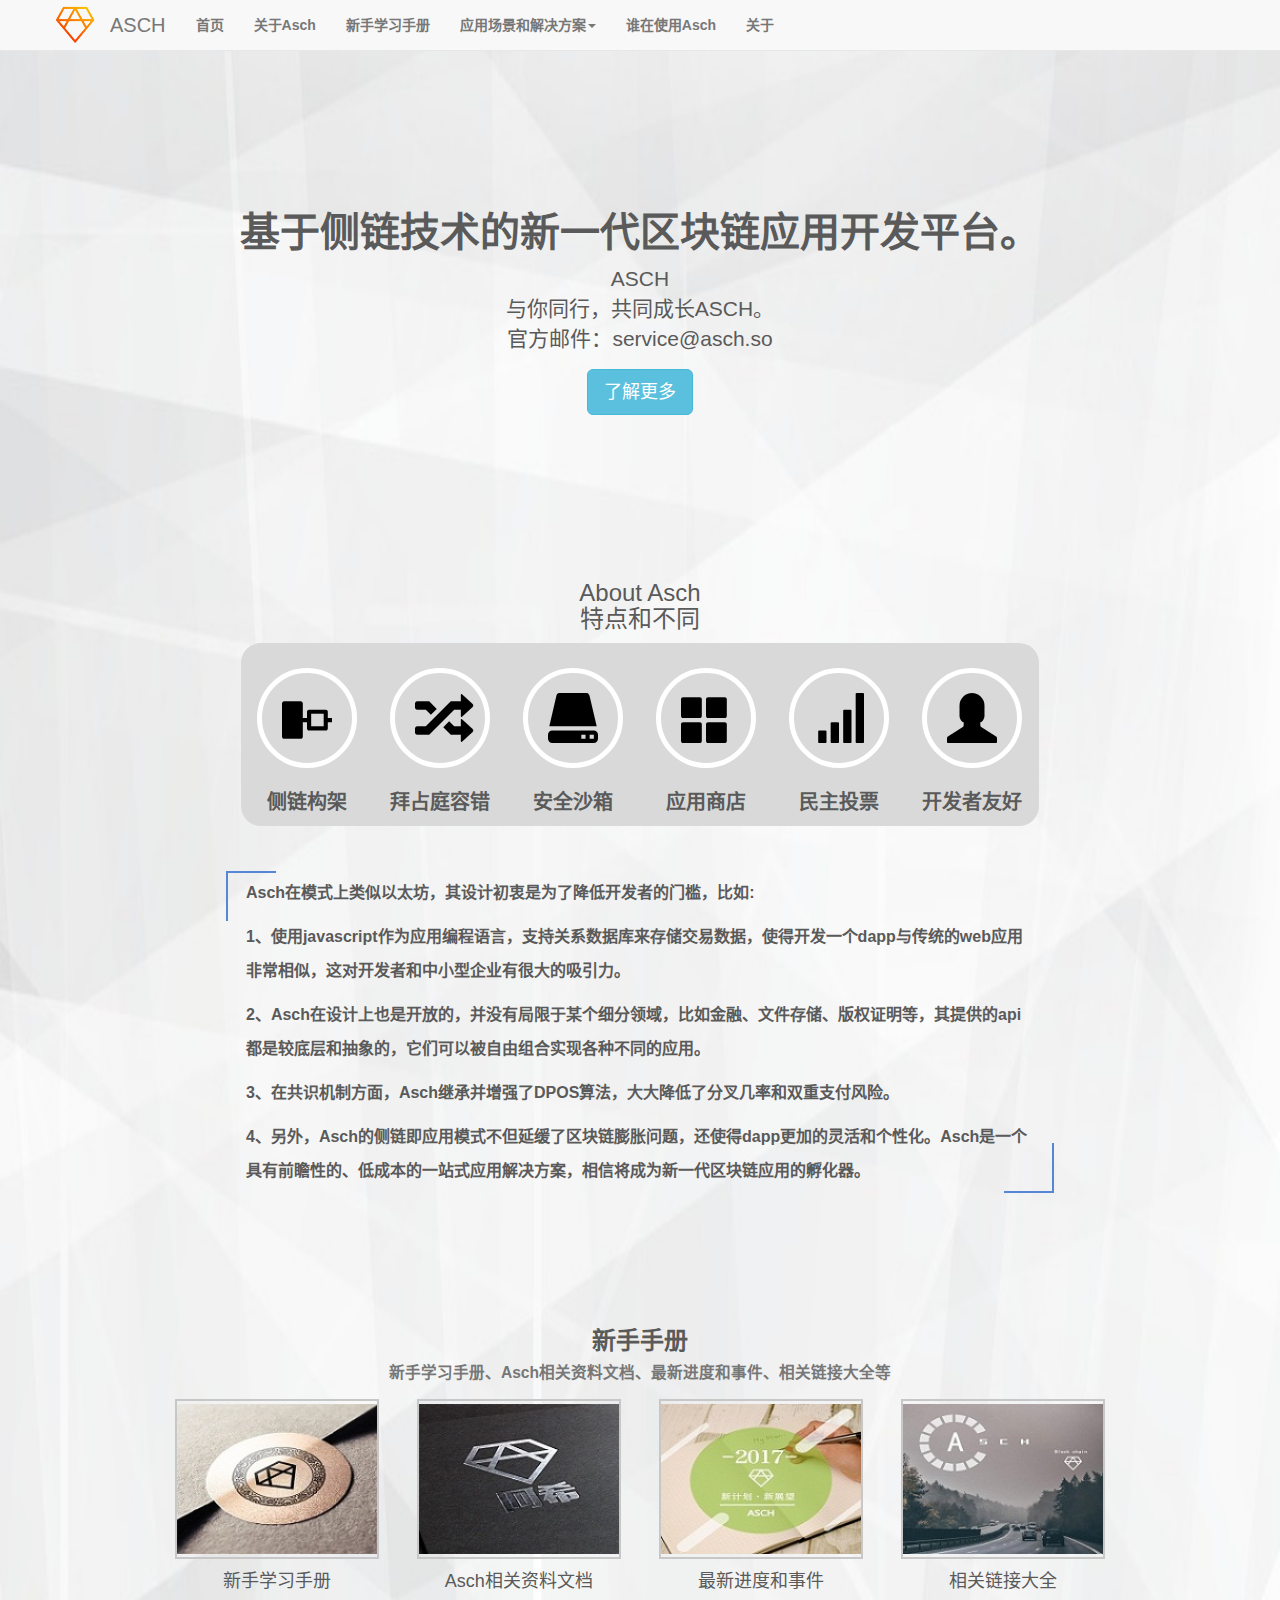
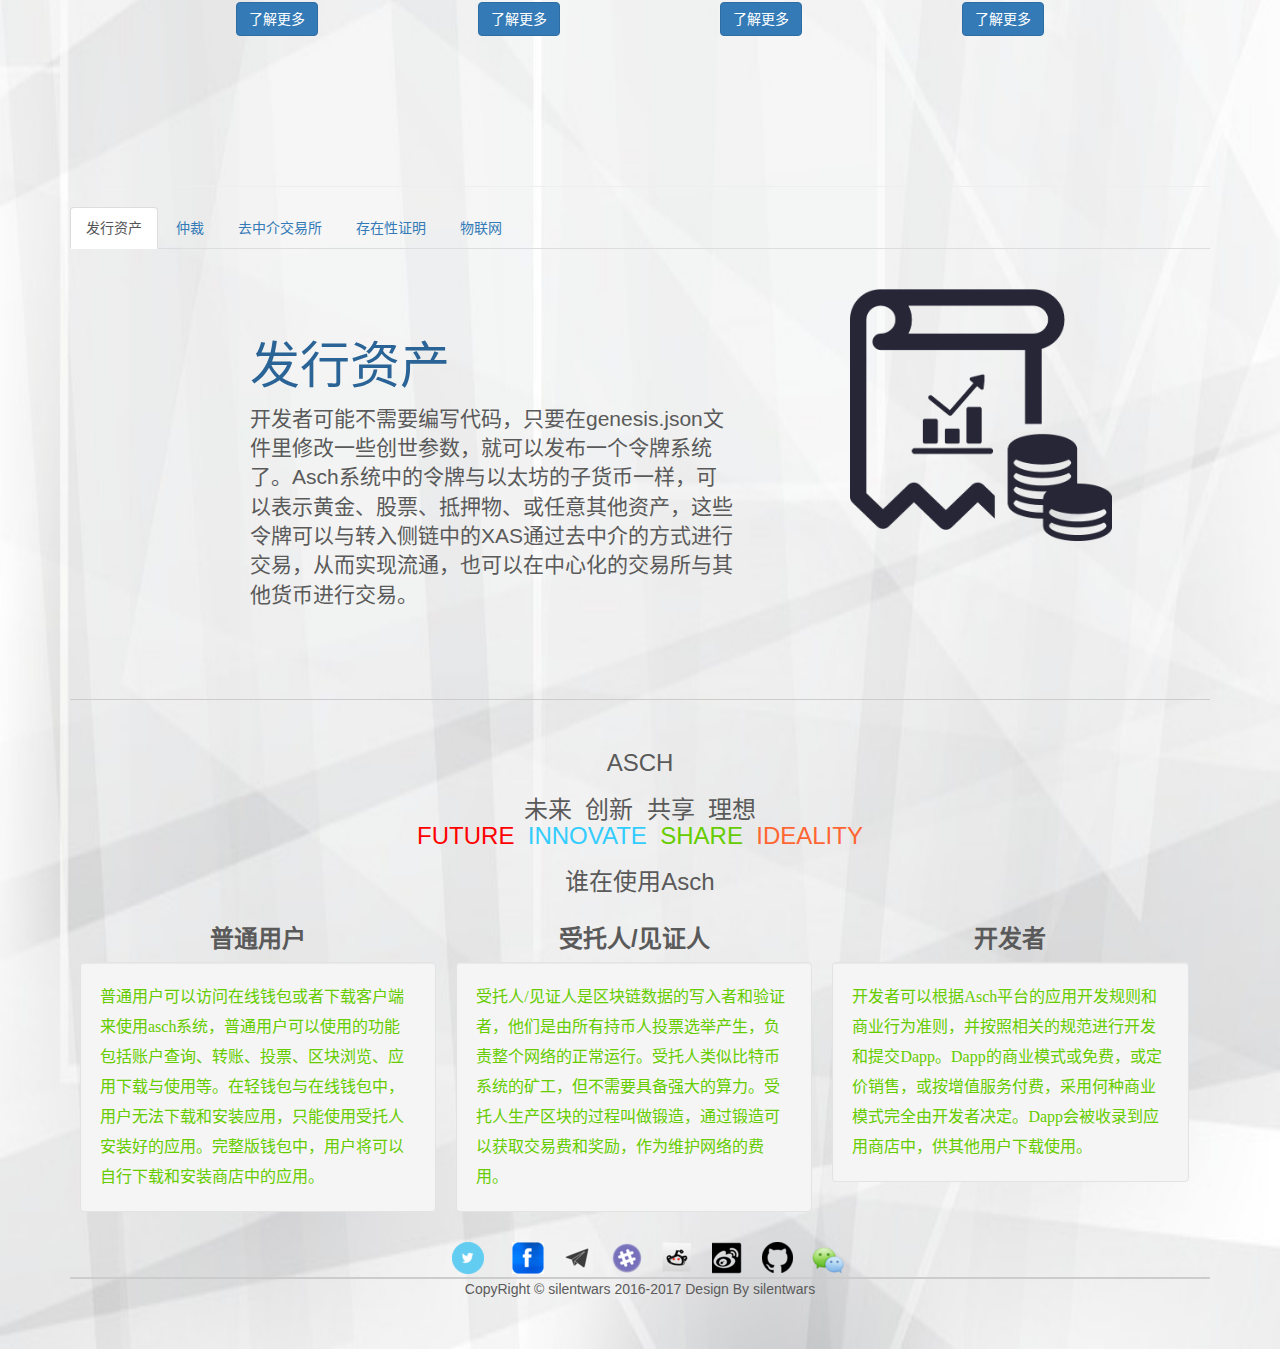
==== commit 7ecada5c: "dd" ====
--- a/index.html
+++ b/index.html
@@ -426,7 +426,6 @@
    <!-- <a href="#"><img src="image/github.svg"></a>
    <a href="#"><img src="image/weibo.svg"></a> -->
          <ul class="clearfix">
-         <div class="share_contant">
           <li><a href="https://twitter.com/AschPlatform" title="twitter" class="link_twitter"></a></li>
               <li><a href="https://www.facebook.com/AschPla/" title="Facebook" class="link_facebook"></a></li>
               <li><a href="https://t.me/joinchat/F5GtMA4R5w1K15O9pFZVeg" title="Telegram" class="link_Telegram"></a></li>
@@ -434,9 +433,7 @@
               <li><a href="https://t.me/joinchat/F5GtMA4R5w1K15O9pFZVeg" title="reddit" class="link_reddit"></a></li>
               <li><a href="https://asch-platform.slack.com/ " title="weibo" class="link_weibo"></a><span></li>
               <li><a href="https://t.me/joinchat/F5GtMA4R5w1K15O9pFZVeg" title="github" class="link_github"></a></li>  
-              <li><a href="https://t.me/joinchat/F5GtMA4R5w1K15O9pFZVeg" title="wechat" class="link_wechat"></a></li>   
-              <li style="width:200px;line-height: 30px">QQ群：5643564005</li> 
-         </div>       
+              <li><a href="https://t.me/joinchat/F5GtMA4R5w1K15O9pFZVeg" title="wechat" class="link_wechat"></a></li>       
         </ul>
 
 </div>
--- a/css/mains.css
+++ b/css/mains.css
@@ -40,9 +40,9 @@
 /*navbar_brand*/ 
 .navbar-header .navbar-brand{
   text-align:right; 
-  width:170px;
-  background: url(images/Asch.png) center no-repeat;
-  margin-right:250px;
+  width:100%;
+  background: url(images/Asch.png) -5px  center no-repeat;
+  margin-right:70px;
   padding:15px 0;
   font-size: 20px;
 }
@@ -164,9 +164,9 @@
   .well_list p{font-size: 16px;font-style: normal;font-family: "微软雅黑";line-height:30px;color:#6c0;}
   .well_list h3{padding:10px 0;margin:0;text-align: center;font-weight: bold;}
   /*asch链接*/ 
-  .share_link ul{width: 70%;margin:0 auto;margin-left:310px;}
-  .share_link ul li{float: left;width:50px;display: inline-block;overflow: hidden;}
-  .share_link ul li a{background: url(../image/share06.png) 10px 0 no-repeat ;color: #999;
+  .share_link ul{width: 40%;margin:0 auto;text-align: center;}
+  .share_link ul li{float: left;width:50px;display: inline-block;overflow: hidden;text-align: center;}
+  .share_link ul li a{background: url(../image/share06.png) no-repeat ;color: #999;
    display: block;
    font-size: 16px;
    line-height: 26px;
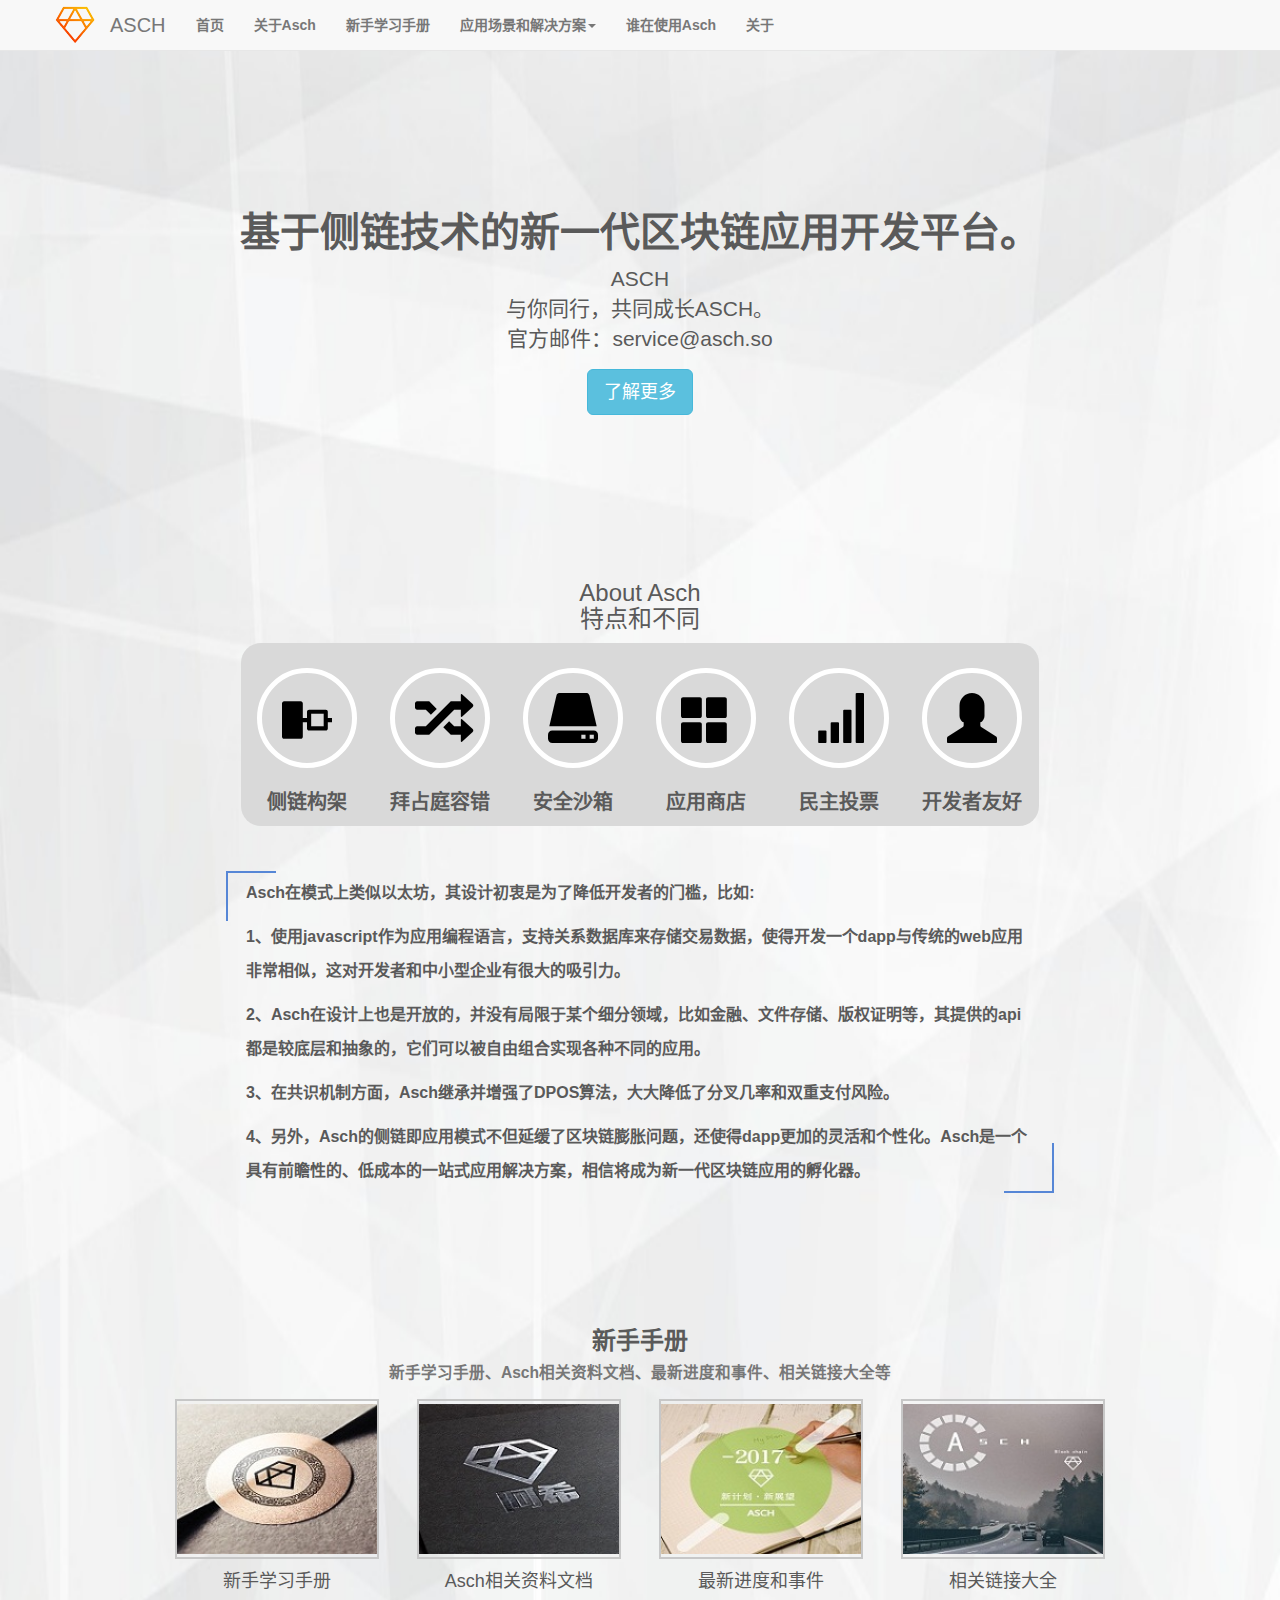
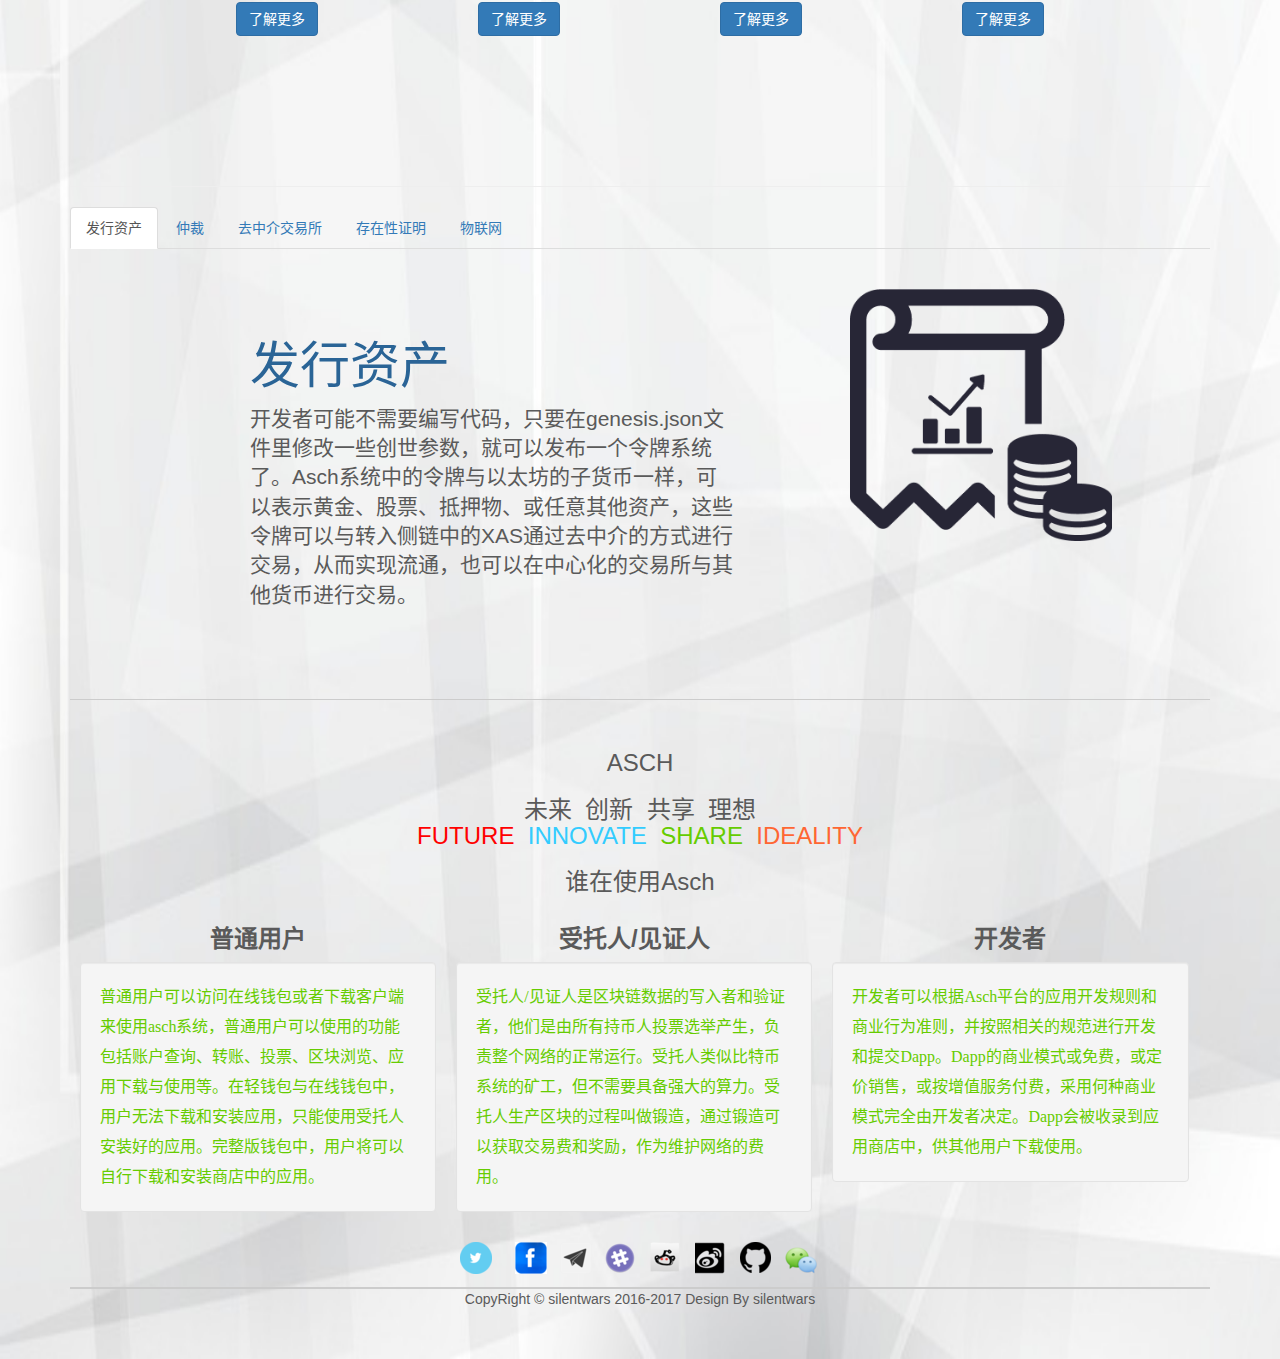
==== commit 1c0fd167: "fff" ====
--- a/index.html
+++ b/index.html
@@ -425,15 +425,18 @@
 <div class="share_link">                       
    <!-- <a href="#"><img src="image/github.svg"></a>
    <a href="#"><img src="image/weibo.svg"></a> -->
-         <ul class="clearfix">
-          <li><a href="https://twitter.com/AschPlatform" title="twitter" class="link_twitter"></a></li>
+         <ul>
+         <div class="share_container clearfix">
+         <li><a href="https://twitter.com/AschPlatform" title="twitter" class="link_twitter"></a></li>
               <li><a href="https://www.facebook.com/AschPla/" title="Facebook" class="link_facebook"></a></li>
               <li><a href="https://t.me/joinchat/F5GtMA4R5w1K15O9pFZVeg" title="Telegram" class="link_Telegram"></a></li>
               <li><a href="https://asch-platform.slack.com/ " title="slack" class="link_slack"></a><span></li>
               <li><a href="https://t.me/joinchat/F5GtMA4R5w1K15O9pFZVeg" title="reddit" class="link_reddit"></a></li>
               <li><a href="https://asch-platform.slack.com/ " title="weibo" class="link_weibo"></a><span></li>
               <li><a href="https://t.me/joinchat/F5GtMA4R5w1K15O9pFZVeg" title="github" class="link_github"></a></li>  
-              <li><a href="https://t.me/joinchat/F5GtMA4R5w1K15O9pFZVeg" title="wechat" class="link_wechat"></a></li>       
+              <li><a href="https://t.me/joinchat/F5GtMA4R5w1K15O9pFZVeg" title="wechat" class="link_wechat"></a></li> 
+         </div>
+                
         </ul>
 
 </div>
--- a/css/mains.css
+++ b/css/mains.css
@@ -164,8 +164,8 @@
   .well_list p{font-size: 16px;font-style: normal;font-family: "微软雅黑";line-height:30px;color:#6c0;}
   .well_list h3{padding:10px 0;margin:0;text-align: center;font-weight: bold;}
   /*asch链接*/ 
-  .share_link ul{width: 40%;margin:0 auto;text-align: center;}
-  .share_link ul li{float: left;width:50px;display: inline-block;overflow: hidden;text-align: center;}
+  .share_link ul{width: 100%;text-align: center;}
+  .share_link ul li{float: left;width:45px;display: inline-block;overflow: hidden;text-align: center;}
   .share_link ul li a{background: url(../image/share06.png) no-repeat ;color: #999;
    display: block;
    font-size: 16px;
@@ -173,6 +173,7 @@
    height: 35px;
    overflow: hidden;
  }
+ .share_container{text-align: center;width: 400px;margin: 0 auto;}
  .link_twitter:hover{background-position: 10px -50px;}
  .share_link a.link_facebook{background-position: 10px -100px;}
  .share_link a.link_facebook:hover{background-position: 10px -150px;}
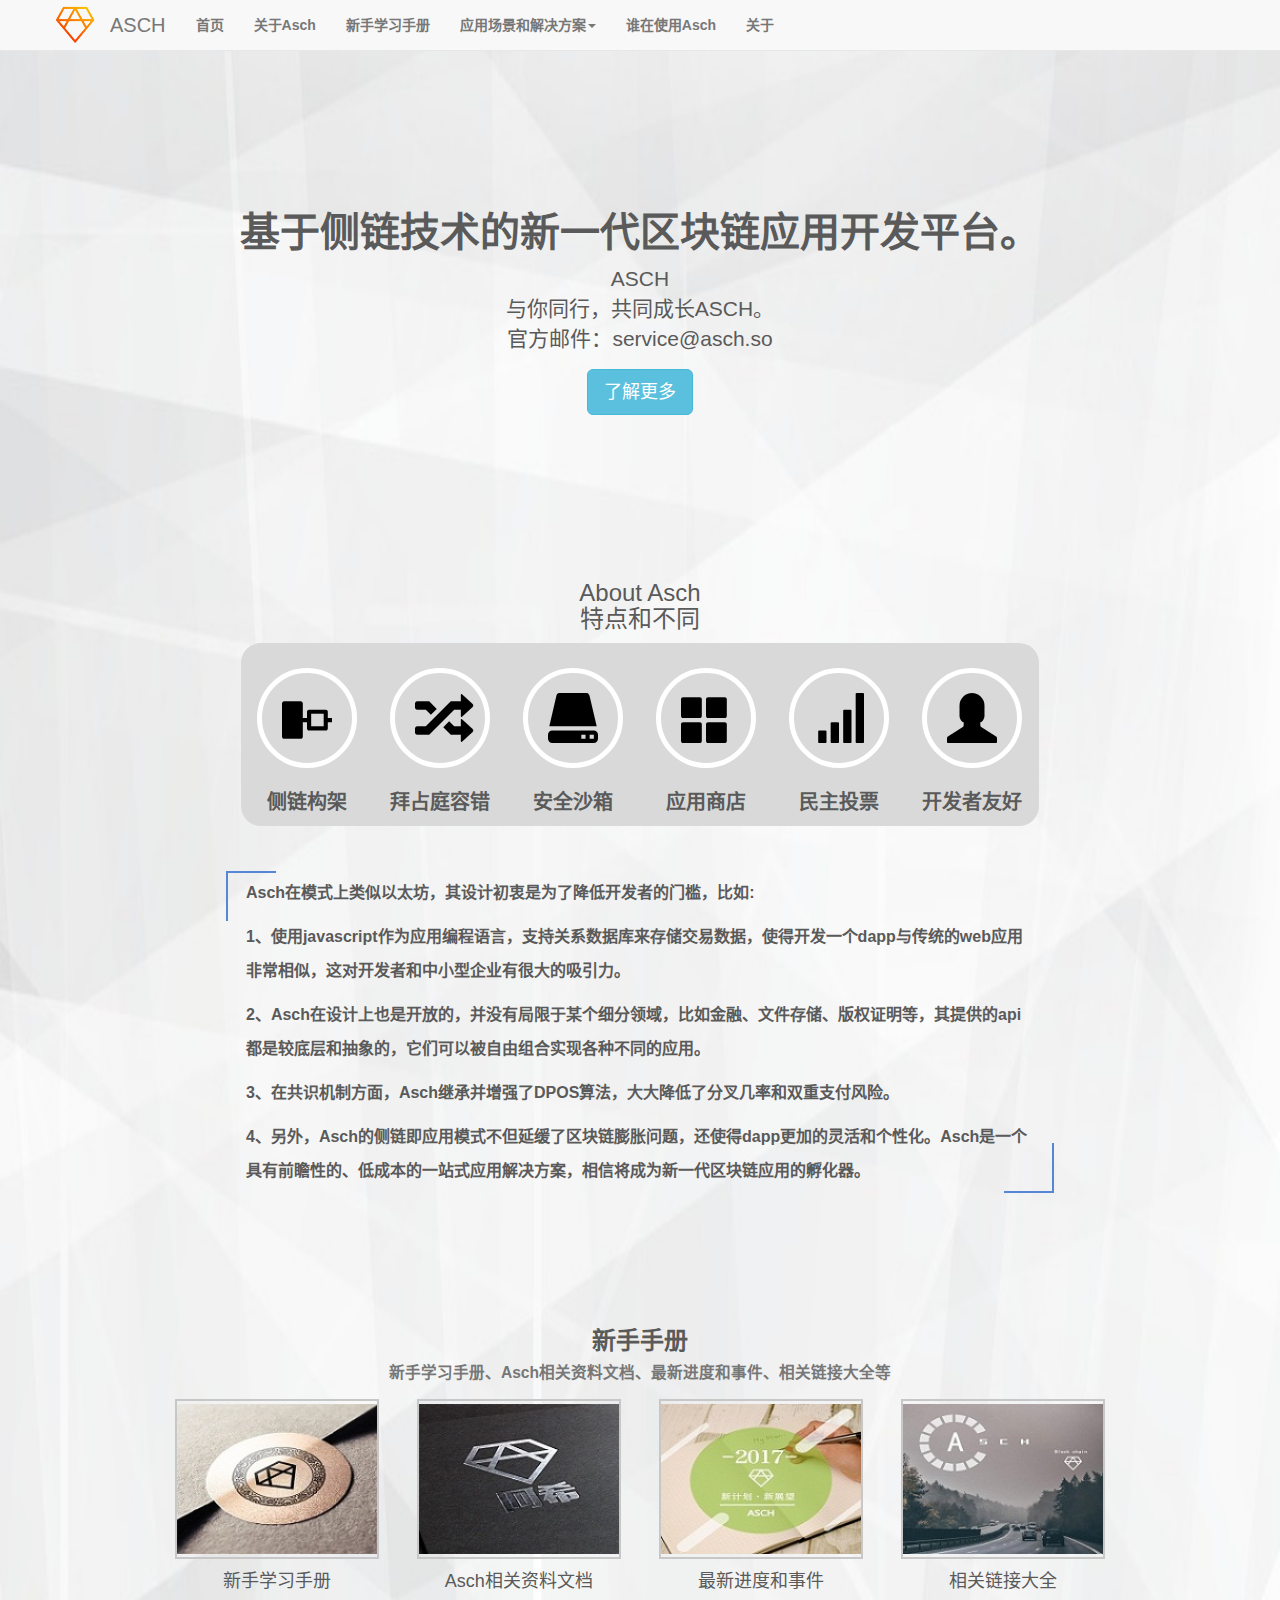
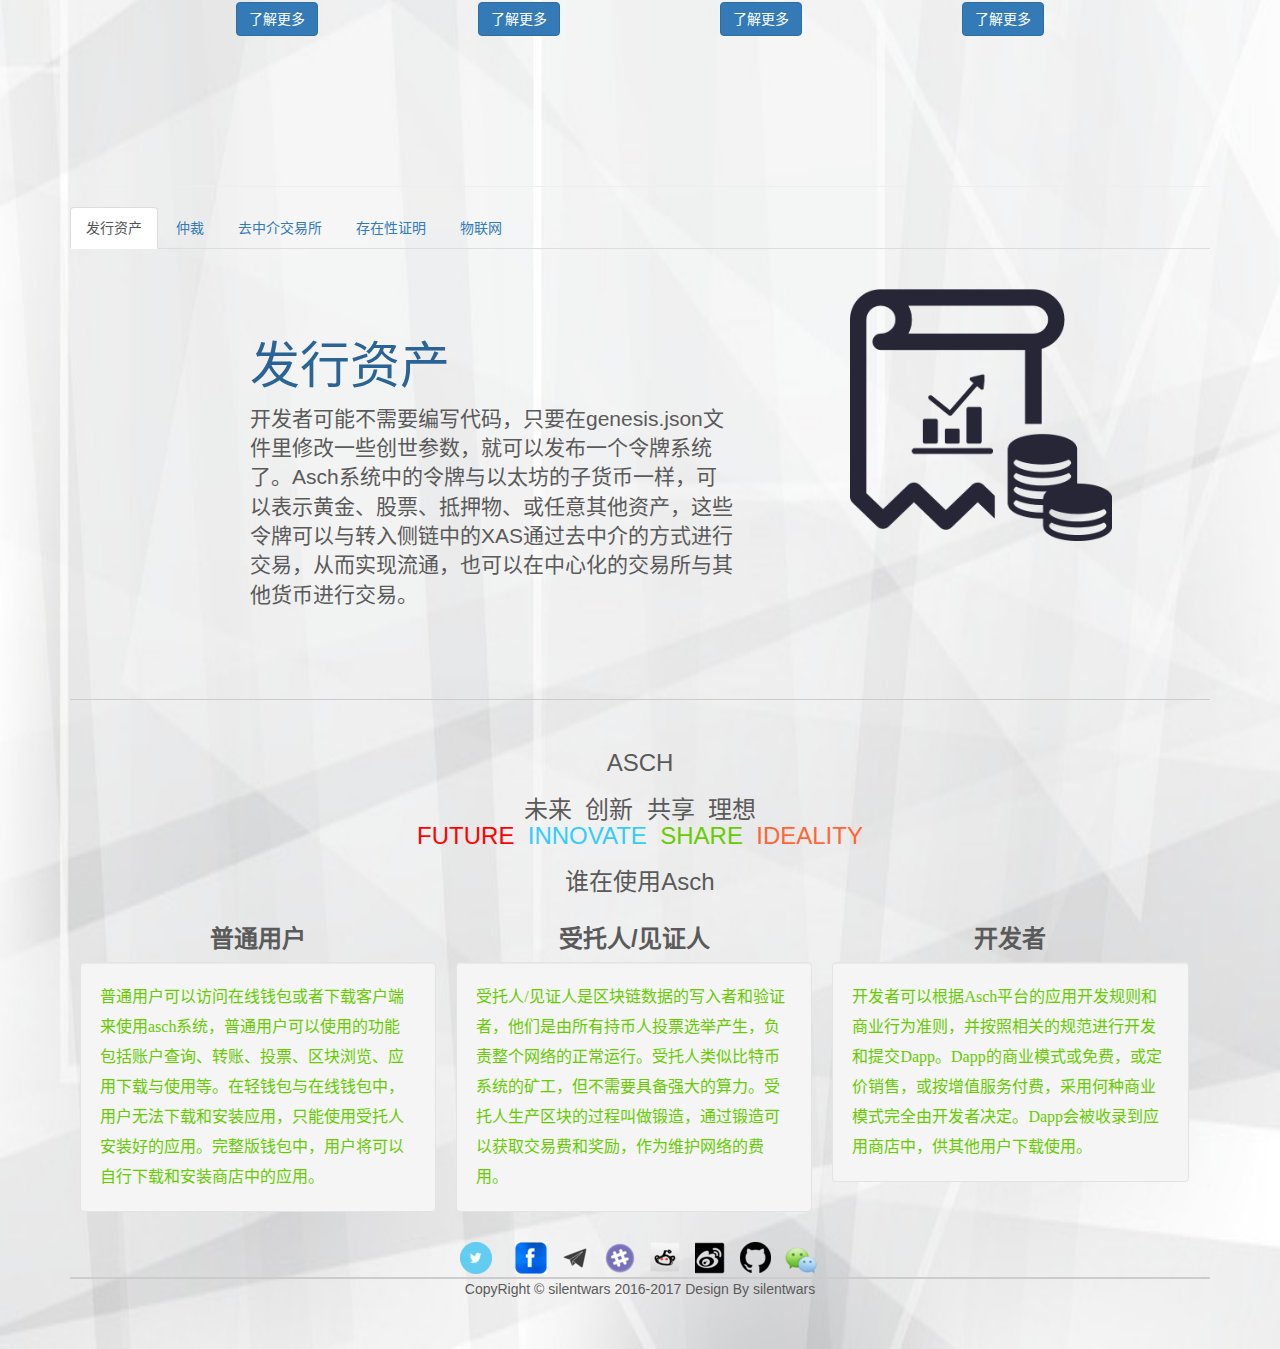
==== commit 869d656c: "cxcx" ====
--- a/index.html
+++ b/index.html
@@ -425,18 +425,16 @@
 <div class="share_link">                       
    <!-- <a href="#"><img src="image/github.svg"></a>
    <a href="#"><img src="image/weibo.svg"></a> -->
-         <ul>
-         <div class="share_container clearfix">
-         <li><a href="https://twitter.com/AschPlatform" title="twitter" class="link_twitter"></a></li>
+         <ul class="clearfix">
+              <li style="width: 350px;height: 35px;"></li>
+              <li><a href="https://twitter.com/AschPlatform" title="twitter" class="link_twitter"></a></li>
               <li><a href="https://www.facebook.com/AschPla/" title="Facebook" class="link_facebook"></a></li>
               <li><a href="https://t.me/joinchat/F5GtMA4R5w1K15O9pFZVeg" title="Telegram" class="link_Telegram"></a></li>
               <li><a href="https://asch-platform.slack.com/ " title="slack" class="link_slack"></a><span></li>
               <li><a href="https://t.me/joinchat/F5GtMA4R5w1K15O9pFZVeg" title="reddit" class="link_reddit"></a></li>
               <li><a href="https://asch-platform.slack.com/ " title="weibo" class="link_weibo"></a><span></li>
               <li><a href="https://t.me/joinchat/F5GtMA4R5w1K15O9pFZVeg" title="github" class="link_github"></a></li>  
-              <li><a href="https://t.me/joinchat/F5GtMA4R5w1K15O9pFZVeg" title="wechat" class="link_wechat"></a></li> 
-         </div>
-                
+              <li><a href="https://t.me/joinchat/F5GtMA4R5w1K15O9pFZVeg" title="wechat" class="link_wechat"></a></li>                
         </ul>
 
 </div>
--- a/css/mains.css
+++ b/css/mains.css
@@ -164,16 +164,15 @@
   .well_list p{font-size: 16px;font-style: normal;font-family: "微软雅黑";line-height:30px;color:#6c0;}
   .well_list h3{padding:10px 0;margin:0;text-align: center;font-weight: bold;}
   /*asch链接*/ 
-  .share_link ul{width: 100%;text-align: center;}
+  .share_link ul{width: 100%;margin:0;}
   .share_link ul li{float: left;width:45px;display: inline-block;overflow: hidden;text-align: center;}
-  .share_link ul li a{background: url(../image/share06.png) no-repeat ;color: #999;
+  .share_link ul li a{background: url(../image/share06.png)  no-repeat ;color: #999;
    display: block;
    font-size: 16px;
-   line-height: 26px;
+   line-height: 35px;
    height: 35px;
    overflow: hidden;
  }
- .share_container{text-align: center;width: 400px;margin: 0 auto;}
  .link_twitter:hover{background-position: 10px -50px;}
  .share_link a.link_facebook{background-position: 10px -100px;}
  .share_link a.link_facebook:hover{background-position: 10px -150px;}
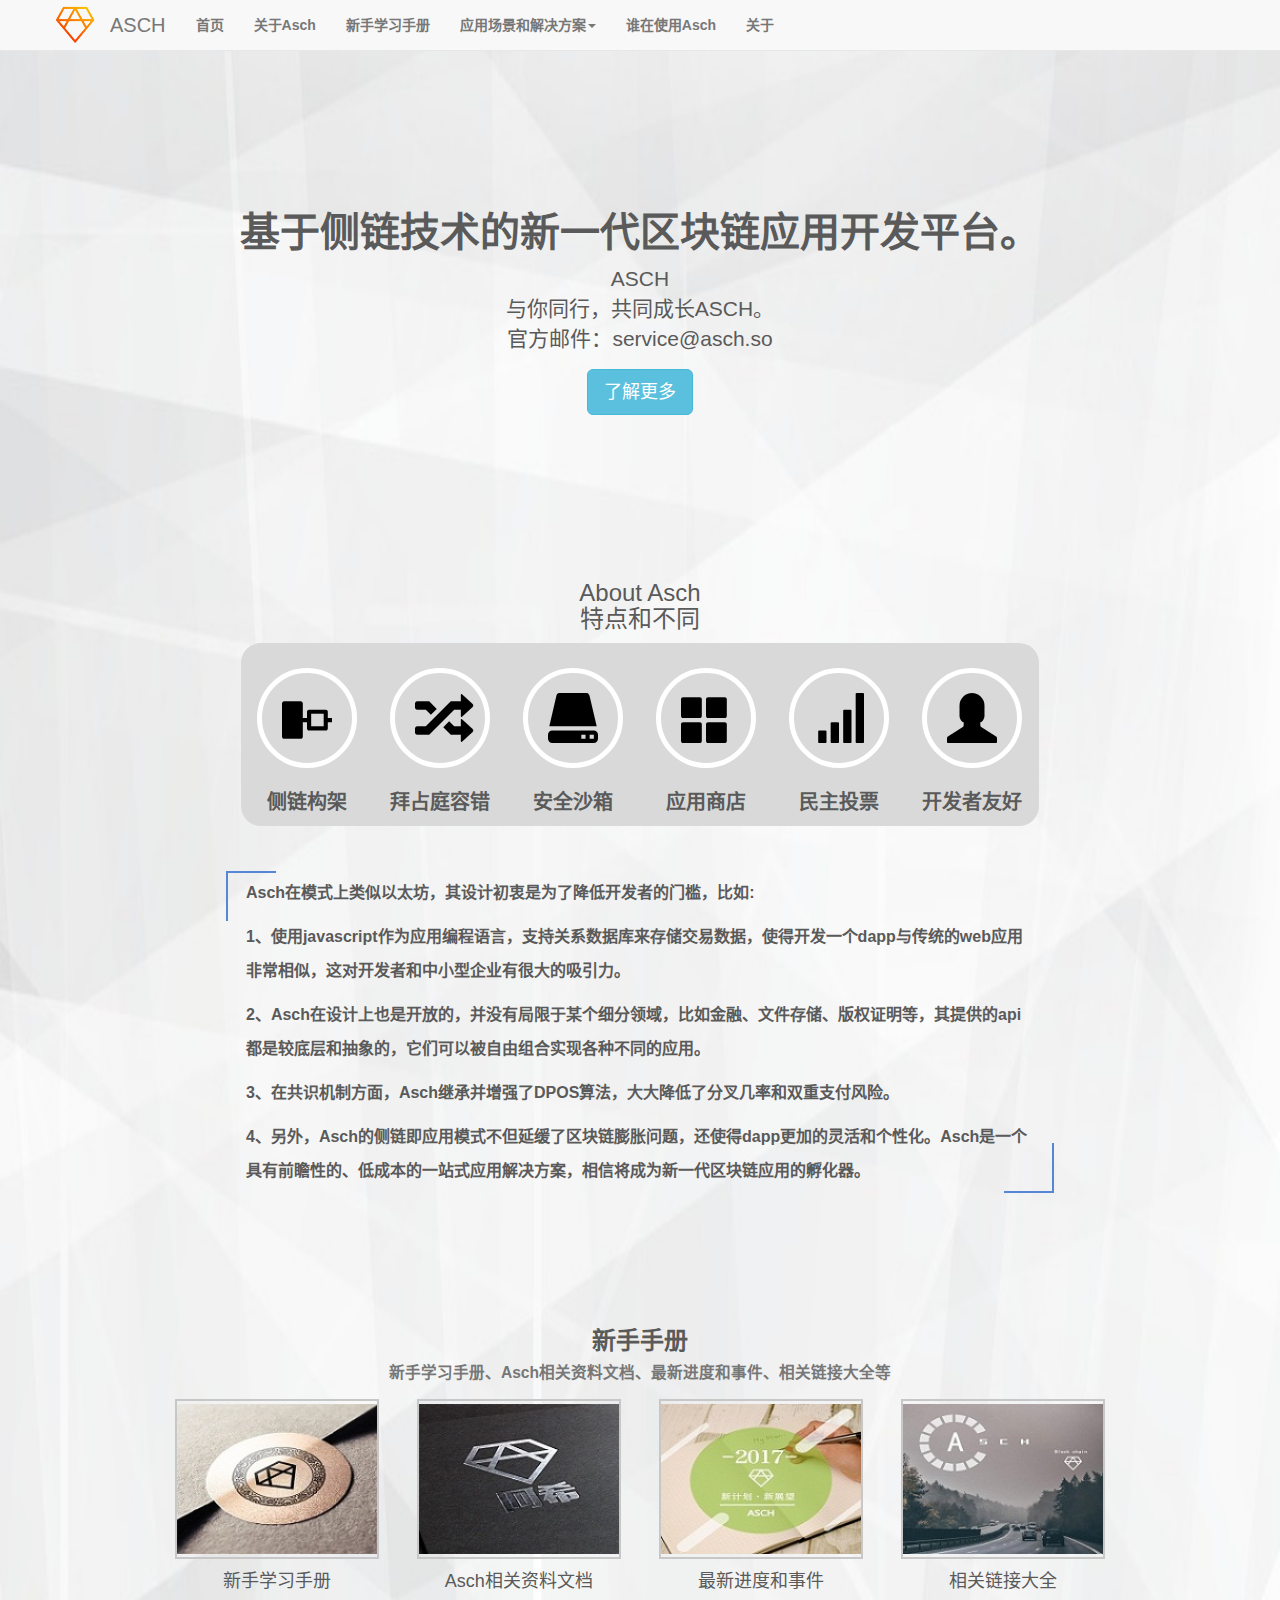
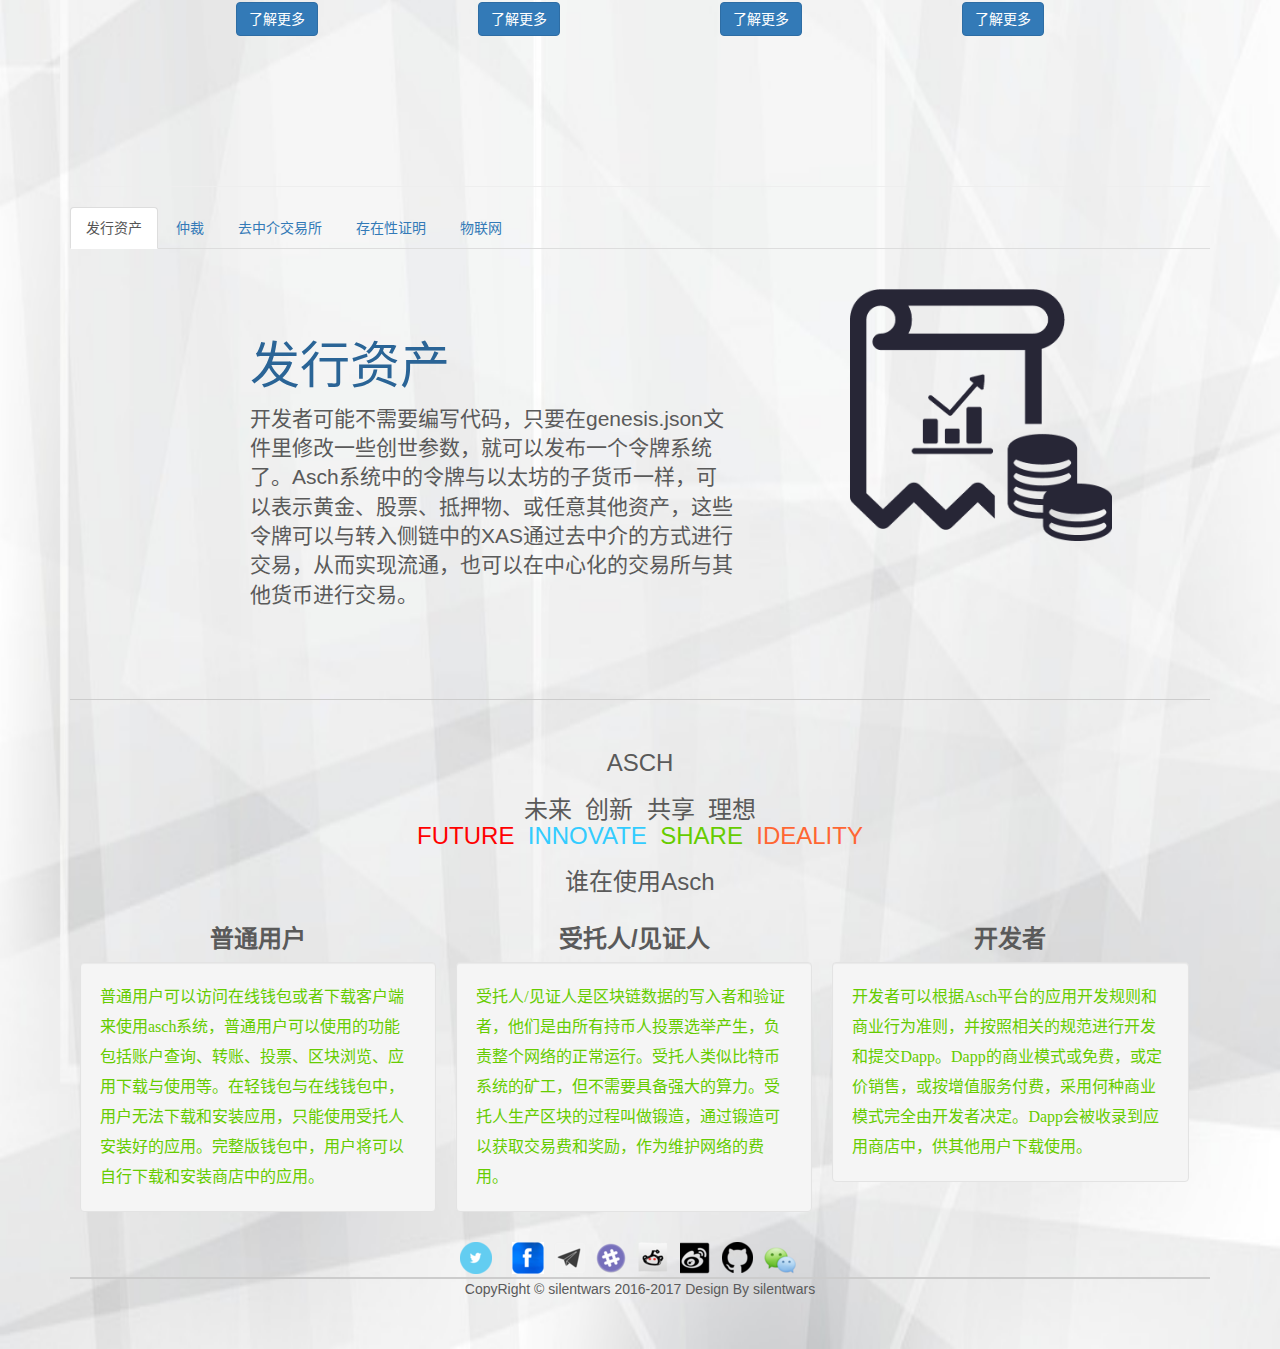
==== commit d63e985b: "dfgdsa" ====
--- a/index.html
+++ b/index.html
@@ -425,16 +425,17 @@
 <div class="share_link">                       
    <!-- <a href="#"><img src="image/github.svg"></a>
    <a href="#"><img src="image/weibo.svg"></a> -->
-         <ul class="clearfix">
-              <li style="width: 350px;height: 35px;"></li>
-              <li><a href="https://twitter.com/AschPlatform" title="twitter" class="link_twitter"></a></li>
+         <ul>
+         <div class="share_container clearfix">
+          <li><a href="https://twitter.com/AschPlatform" title="twitter" class="link_twitter"></a></li>
               <li><a href="https://www.facebook.com/AschPla/" title="Facebook" class="link_facebook"></a></li>
               <li><a href="https://t.me/joinchat/F5GtMA4R5w1K15O9pFZVeg" title="Telegram" class="link_Telegram"></a></li>
               <li><a href="https://asch-platform.slack.com/ " title="slack" class="link_slack"></a><span></li>
               <li><a href="https://t.me/joinchat/F5GtMA4R5w1K15O9pFZVeg" title="reddit" class="link_reddit"></a></li>
               <li><a href="https://asch-platform.slack.com/ " title="weibo" class="link_weibo"></a><span></li>
               <li><a href="https://t.me/joinchat/F5GtMA4R5w1K15O9pFZVeg" title="github" class="link_github"></a></li>  
-              <li><a href="https://t.me/joinchat/F5GtMA4R5w1K15O9pFZVeg" title="wechat" class="link_wechat"></a></li>                
+              <li><a href="https://t.me/joinchat/F5GtMA4R5w1K15O9pFZVeg" title="wechat" class="link_wechat"></a></li> 
+         </div>                         
         </ul>
 
 </div>
--- a/css/mains.css
+++ b/css/mains.css
@@ -165,7 +165,7 @@
   .well_list h3{padding:10px 0;margin:0;text-align: center;font-weight: bold;}
   /*asch链接*/ 
   .share_link ul{width: 100%;margin:0;}
-  .share_link ul li{float: left;width:45px;display: inline-block;overflow: hidden;text-align: center;}
+  .share_link ul li{float: left;width:42px;display: inline-block;overflow: hidden;text-align: center;}
   .share_link ul li a{background: url(../image/share06.png)  no-repeat ;color: #999;
    display: block;
    font-size: 16px;
@@ -173,6 +173,7 @@
    height: 35px;
    overflow: hidden;
  }
+ .share_container{width: 400px;margin:0 auto;}
  .link_twitter:hover{background-position: 10px -50px;}
  .share_link a.link_facebook{background-position: 10px -100px;}
  .share_link a.link_facebook:hover{background-position: 10px -150px;}
